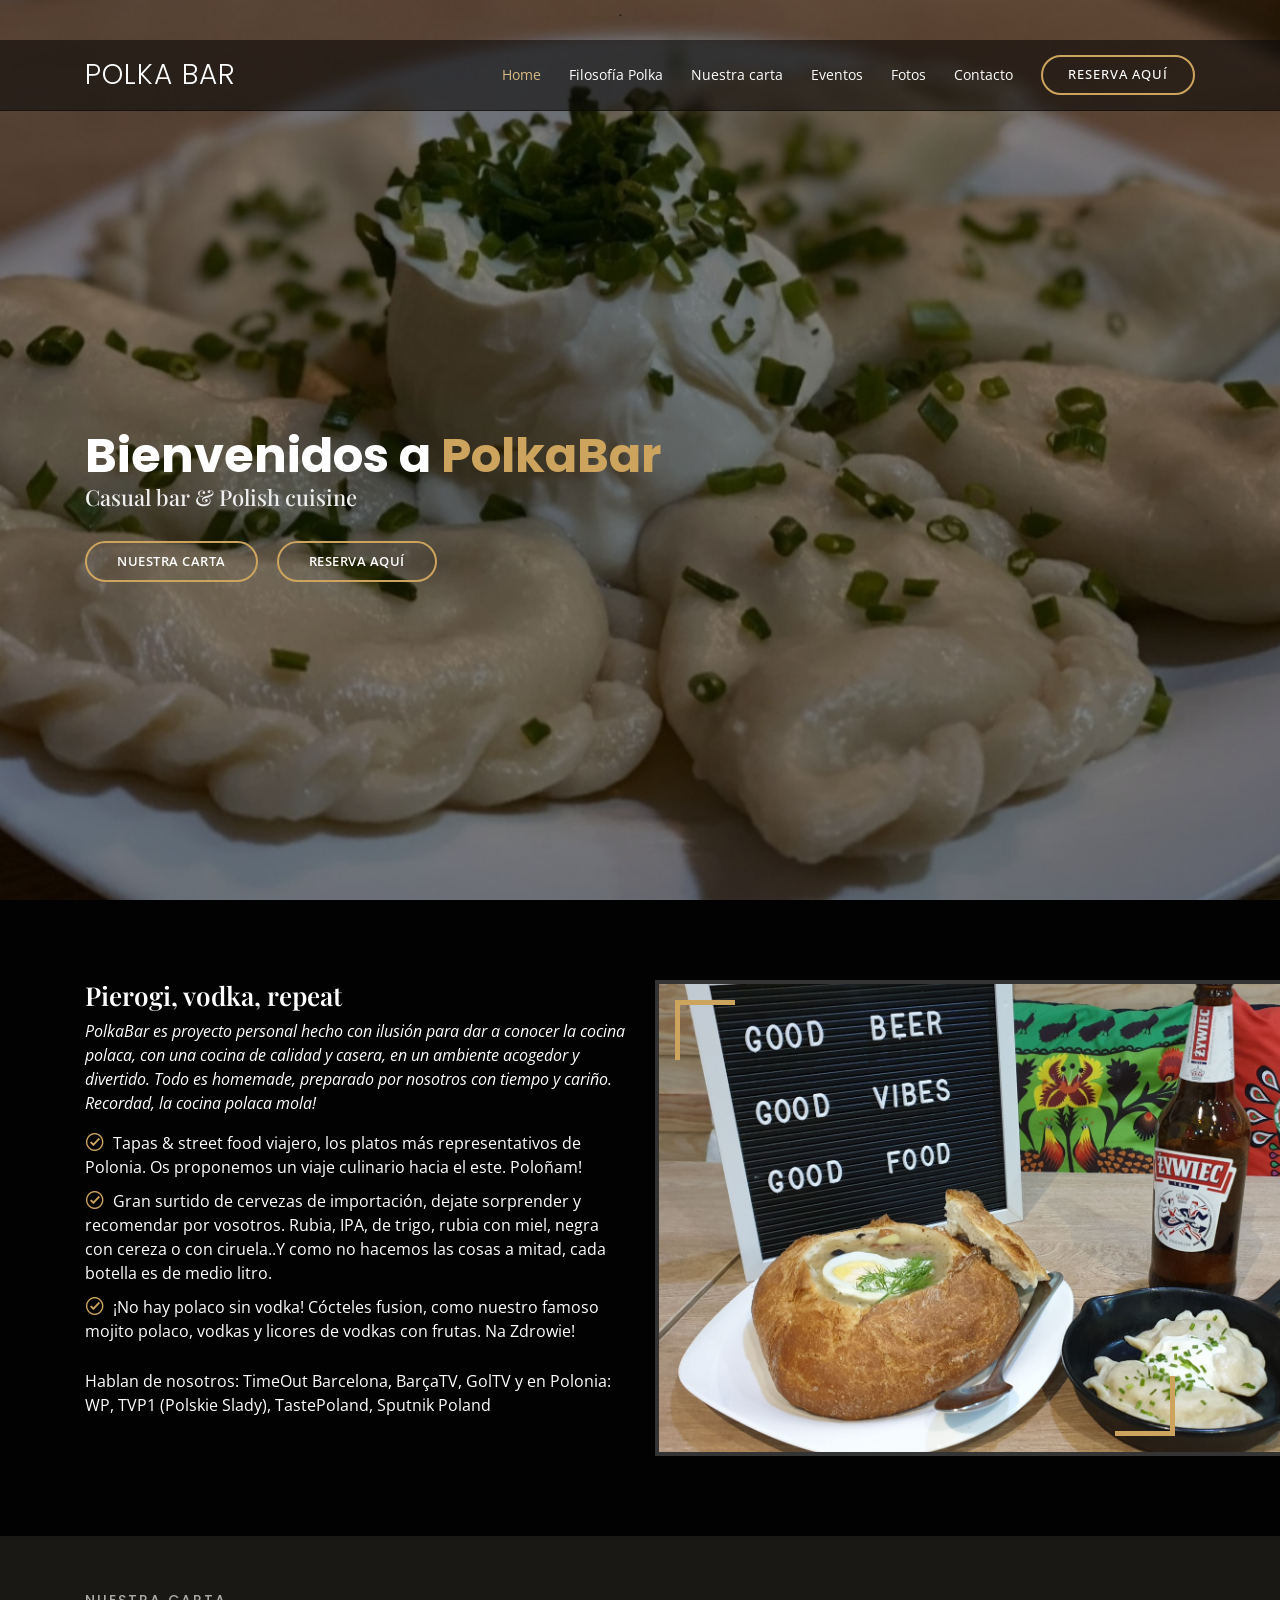
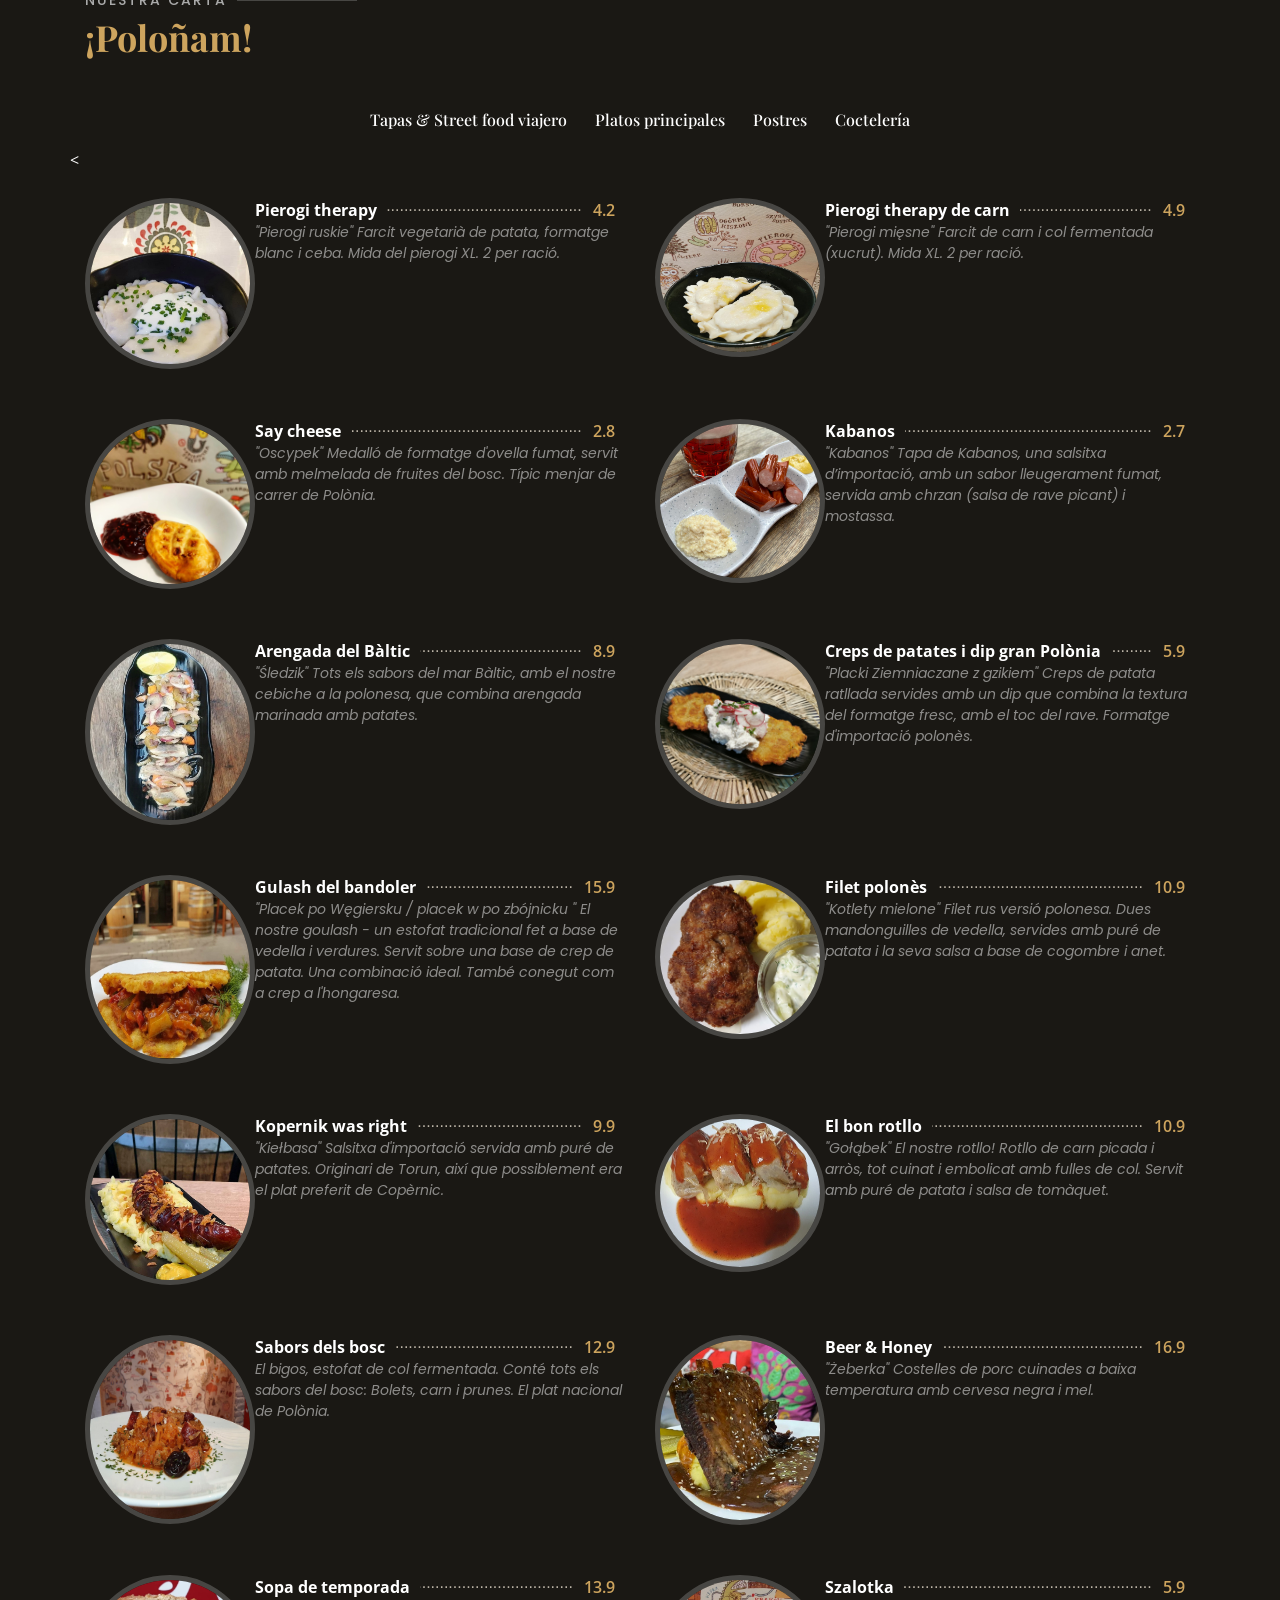
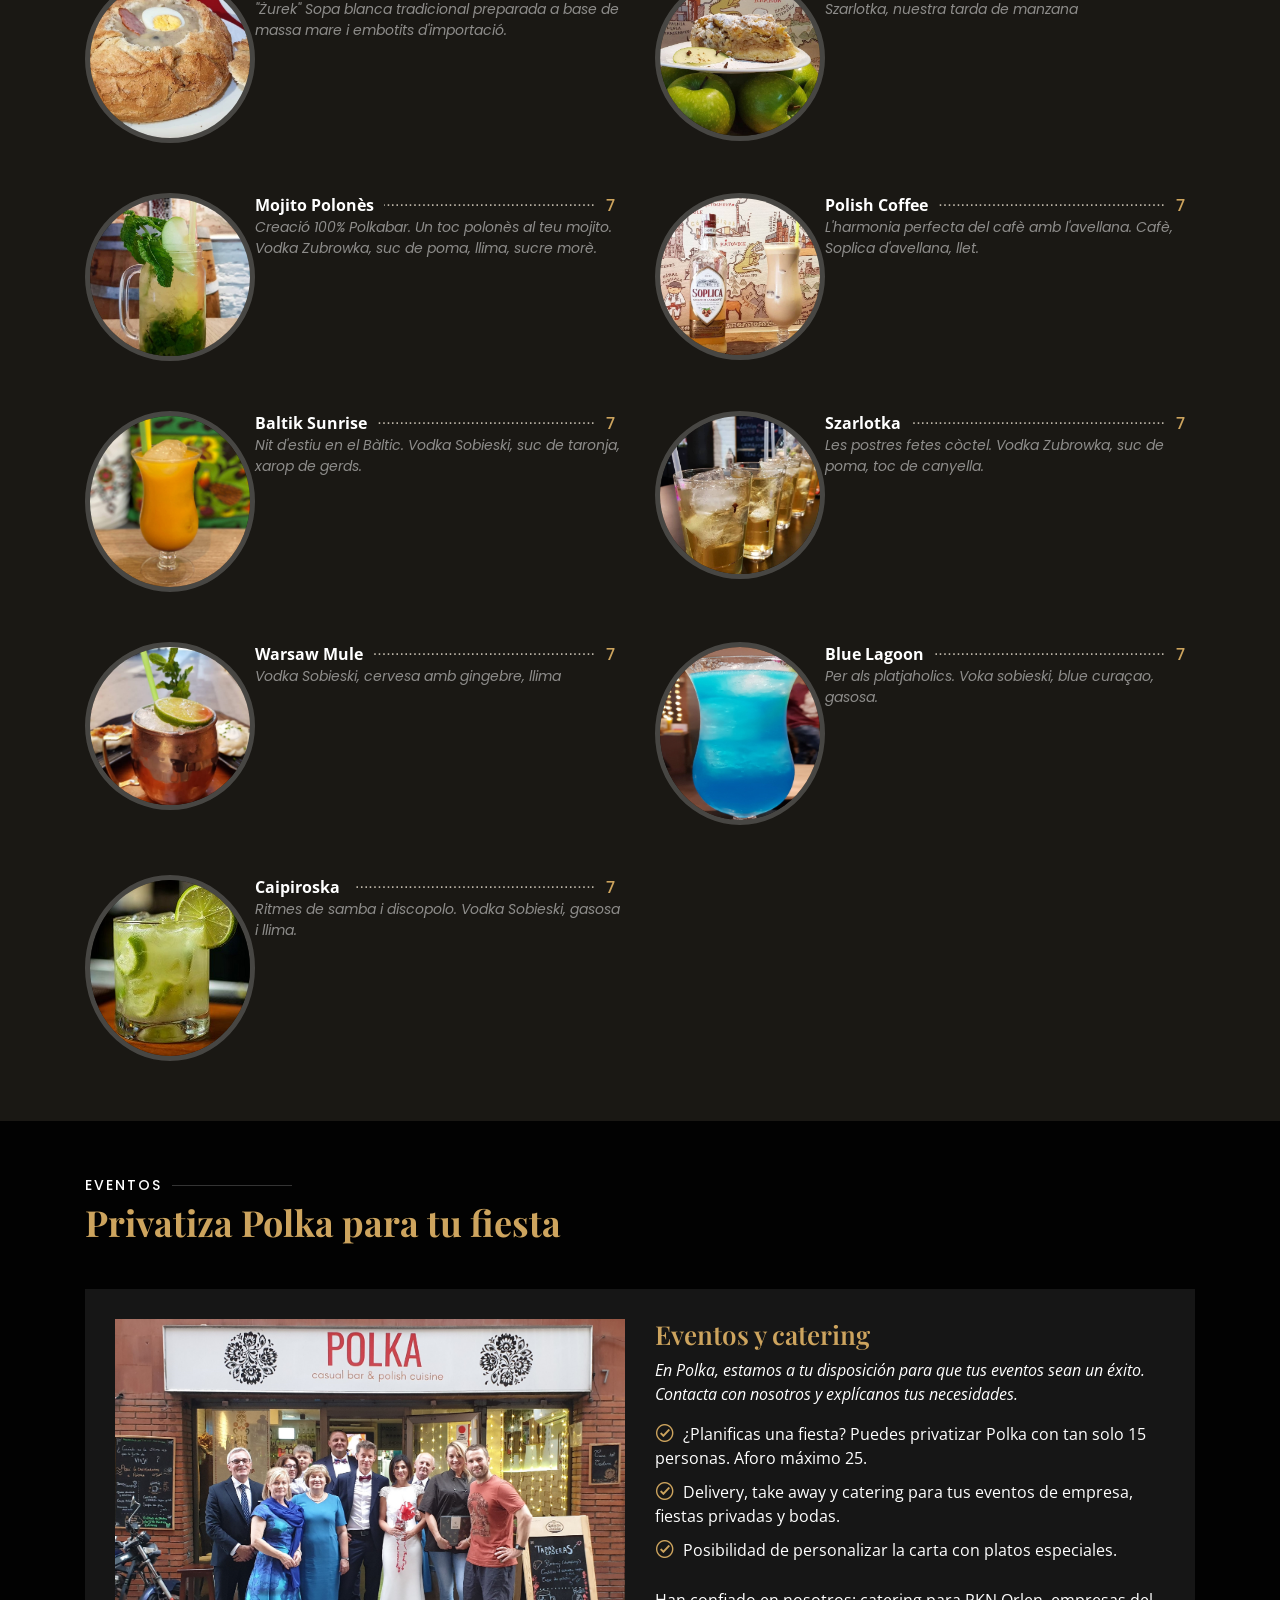
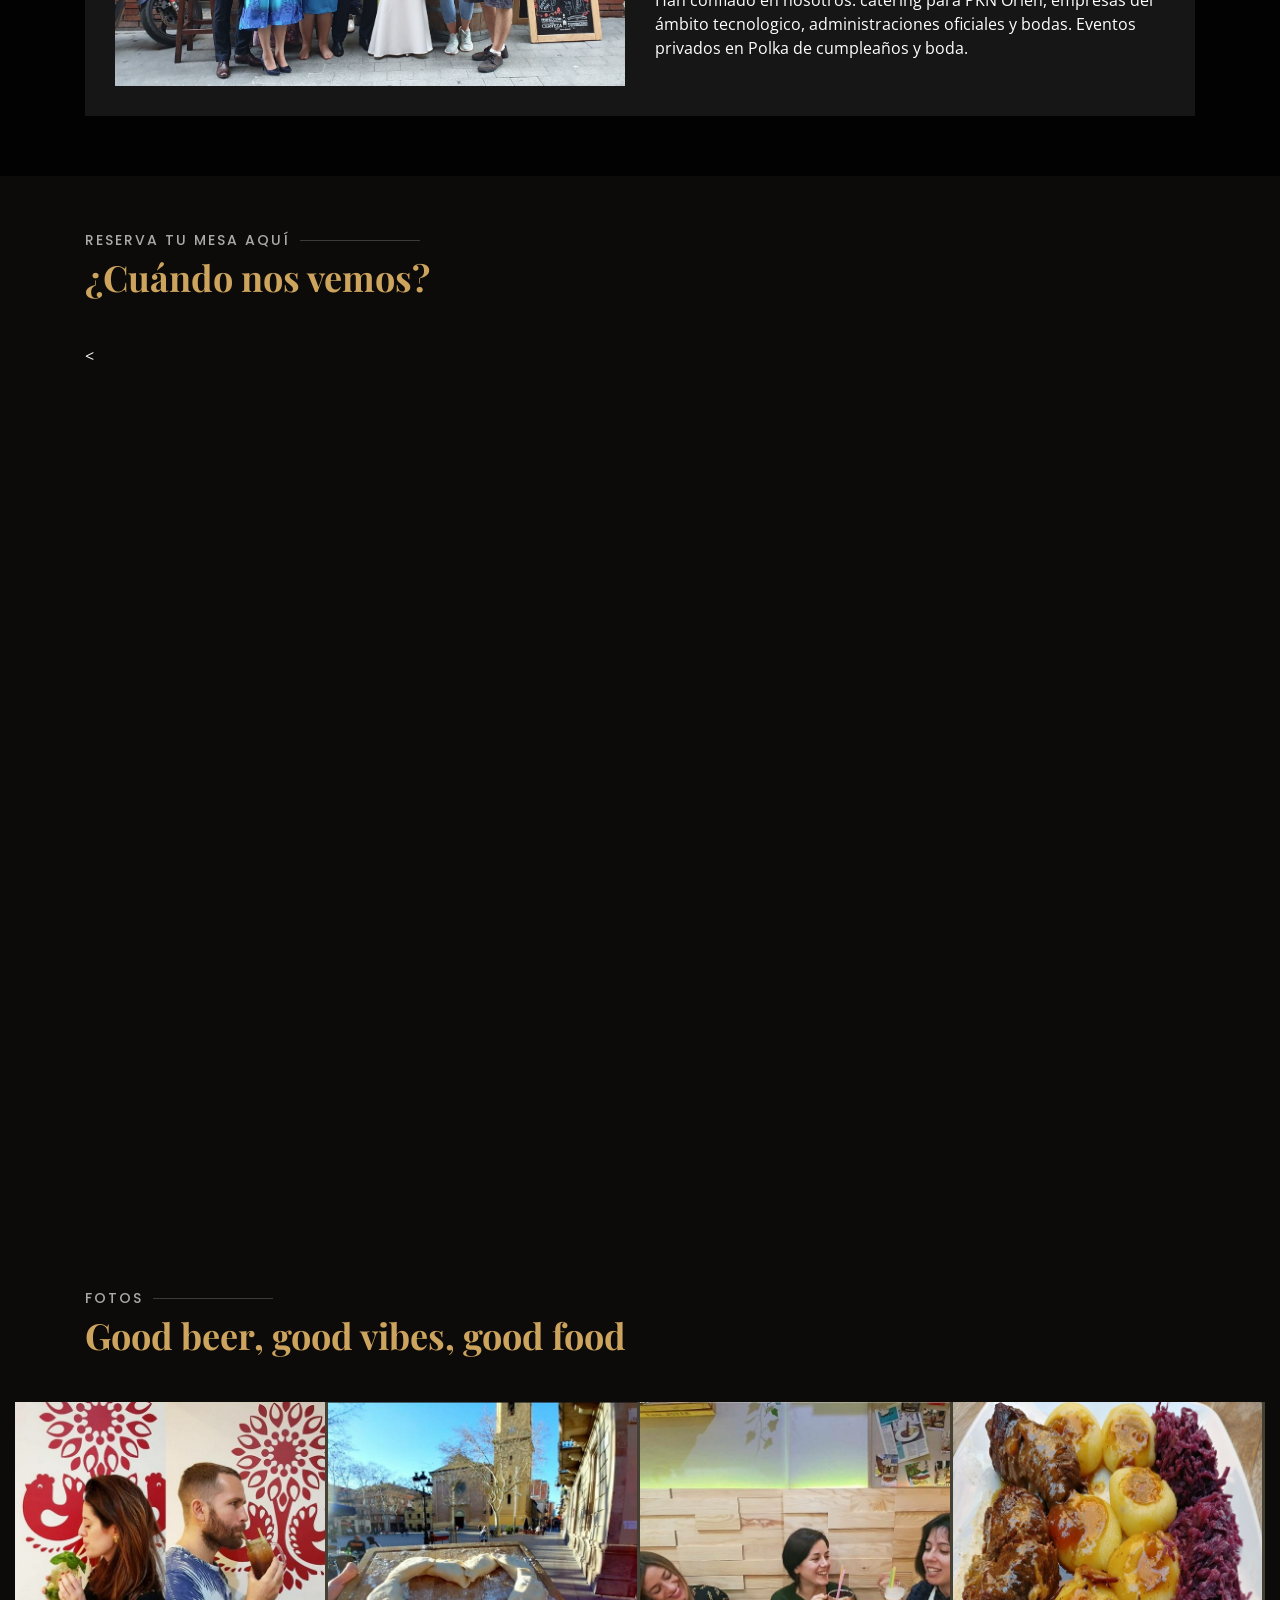
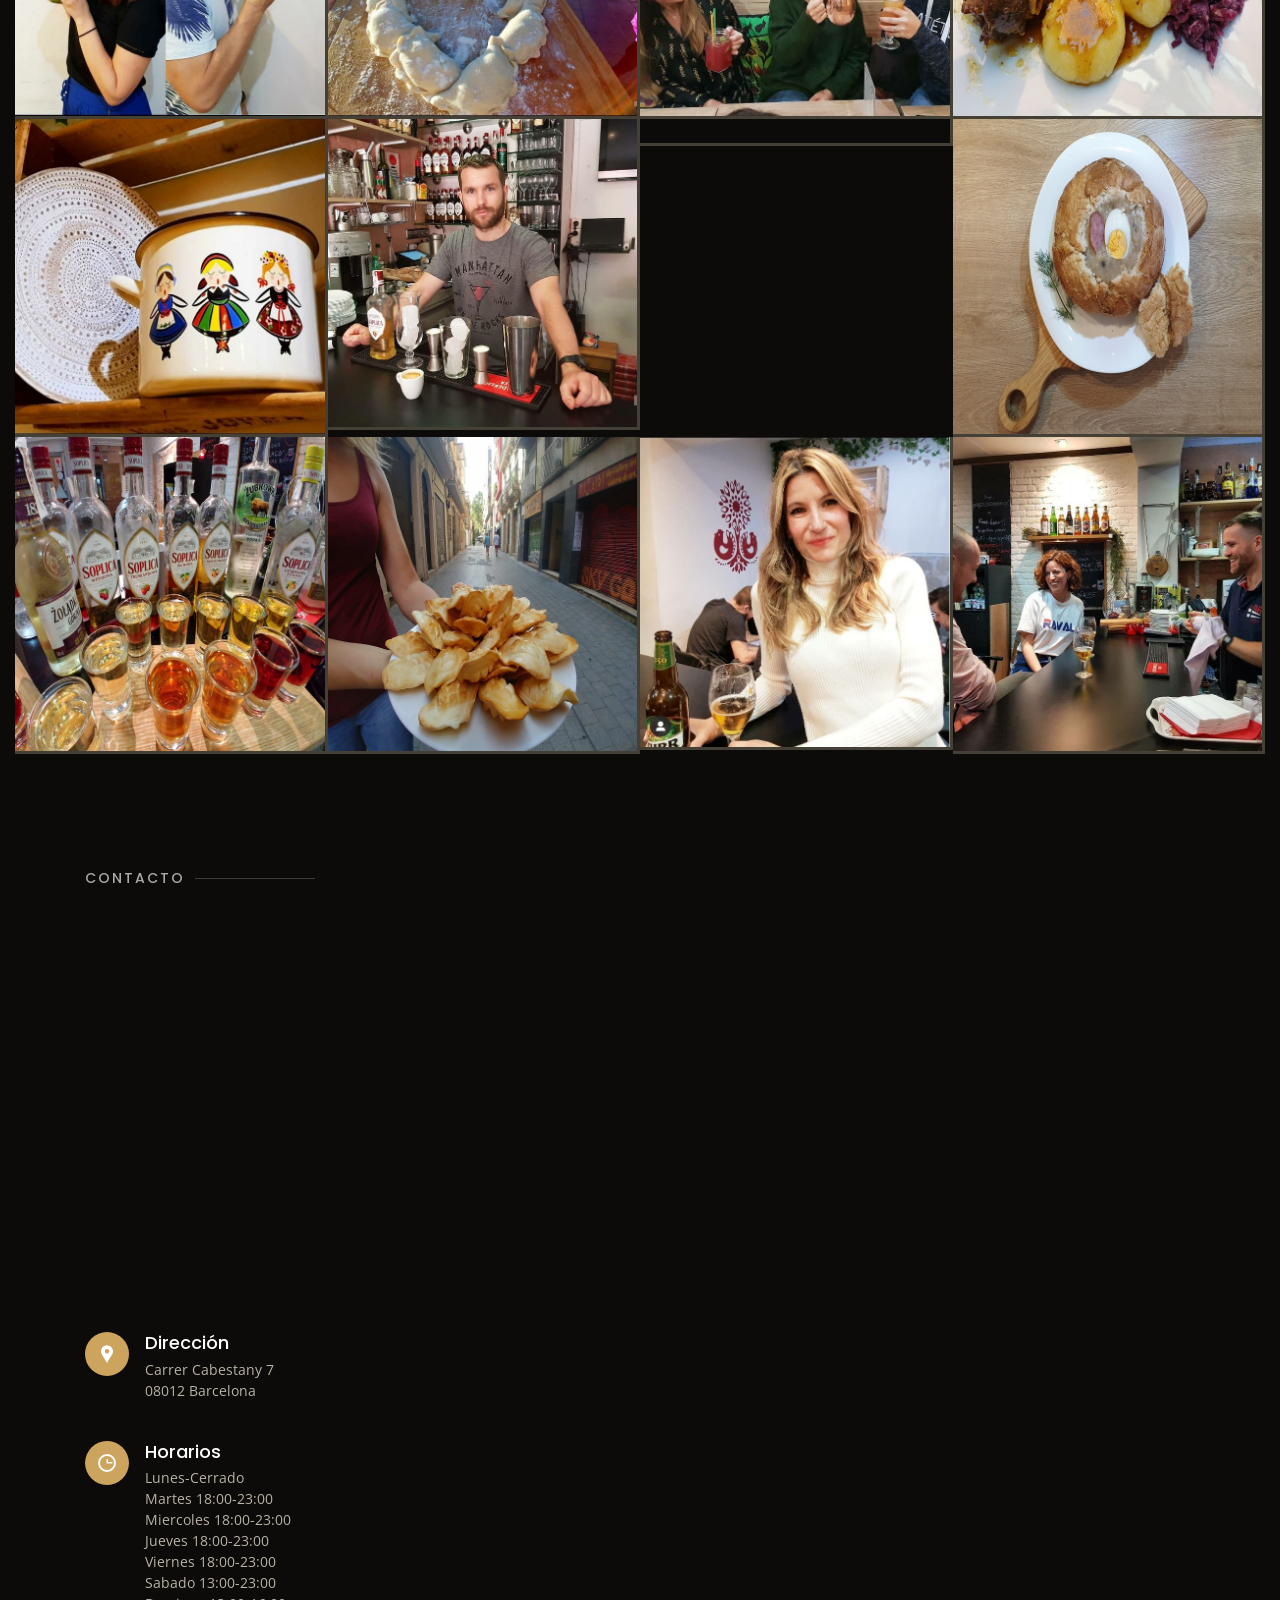
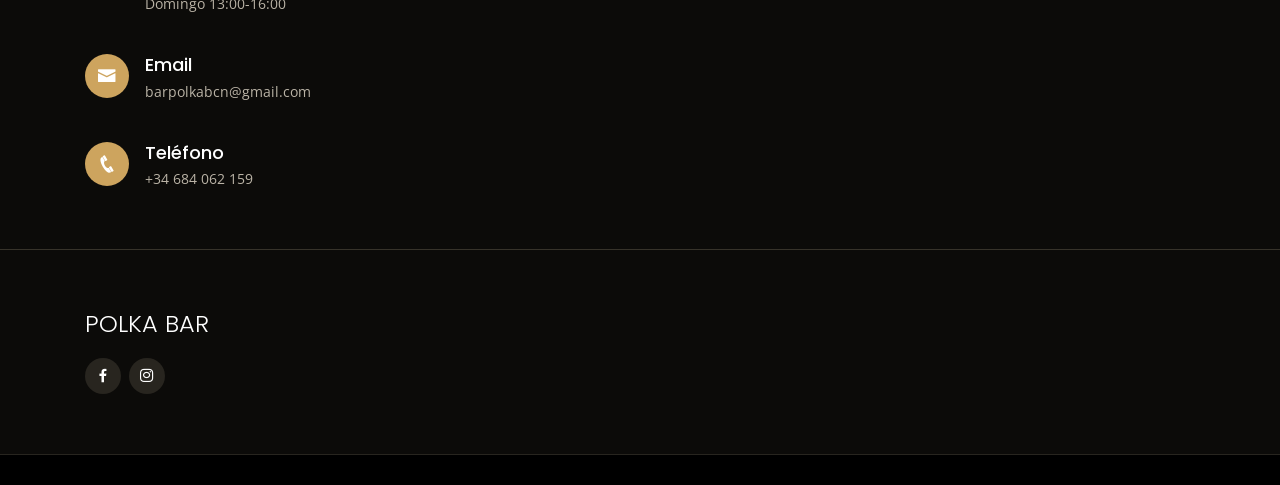
==== indexx.html @ 8cf29829 "Update and rename index.html to indexx.html" ====
<!DOCTYPE html>
<html lang="en">

<head>
  <meta charset="utf-8">
  <meta content="width=device-width, initial-scale=1.0" name="viewport">

  <title>Polka Bar </title>
  <meta content="" name="descriptison">
  <meta content="" name="keywords">

  <!-- Favicons -->
  <link href="assets/img/favicon.png" rel="icon">
  <link href="assets/img/apple-touch-icon.png" rel="apple-touch-icon">

  <!-- Google Fonts -->
  <link href="https://fonts.googleapis.com/css?family=Open+Sans:300,300i,400,400i,600,600i,700,700i|Playfair+Display:ital,wght@0,400;0,500;0,600;0,700;1,400;1,500;1,600;1,700|Poppins:300,300i,400,400i,500,500i,600,600i,700,700i" rel="stylesheet">

  <!-- Vendor CSS Files -->
  <link href="assets/vendor/bootstrap/css/bootstrap.min.css" rel="stylesheet">
  <link href="assets/vendor/icofont/icofont.min.css" rel="stylesheet">
  <link href="assets/vendor/boxicons/css/boxicons.min.css" rel="stylesheet">
  <link href="assets/vendor/animate.css/animate.min.css" rel="stylesheet">
  <link href="assets/vendor/owl.carousel/assets/owl.carousel.min.css" rel="stylesheet">
  <link href="assets/vendor/venobox/venobox.css" rel="stylesheet">
  <link href="assets/vendor/aos/aos.css" rel="stylesheet">

  <!-- Template Main CSS File -->
  <link href="assets/css/style.css" rel="stylesheet">

  <!-- =======================================================
  * Template Name: Restaurantly - v1.0.0
  * Template URL: https://bootstrapmade.com/restaurantly-restaurant-template/
  * Author: BootstrapMade.com
  * License: https://bootstrapmade.com/license/
  ======================================================== -->
</head>

<body>

  <!-- ======= Top Bar ======= -->
  <div id="topbar" class="d-flex align-items-center fixed-top">
    <div class="container d-flex">
      <div class="contact-info mr-auto">
       
      </div>
      
      </div>
    </div>
  </div>

  <!-- ======= Header ======= -->
  <header id="header" class="fixed-top">
    <div class="container d-flex align-items-center">

      <h1 class="logo mr-auto"><a href="index.html">Polka Bar</a></h1>
      <!-- Uncomment below if you prefer to use an image logo -->
      <!-- <a href="index.html" class="logo mr-auto"><img src="assets/img/logo.png" alt="" class="img-fluid"></a>-->

      <nav class="nav-menu d-none d-lg-block">
        <ul>
          <li class="active"><a href="index.html">Home</a></li>
          <li><a href="#about">Filosofía Polka</a></li>
          <li><a href="#menu">Nuestra carta</a></li>
         
          <li><a href="#events">Eventos</a></li>
          <li><a href="#gallery">Fotos</a></li>
          <li><a href="#contact">Contacto</a></li>
          <li class="book-a-table text-center"><a href="#book-a-table">Reserva aquí</a></li>
        </ul>
      </nav><!-- .nav-menu -->

    </div>
  </header><!-- End Header -->

  <!-- ======= Hero Section ======= -->
  <section id="hero" class="d-flex align-items-center">
    <div class="container position-relative text-center text-lg-left" data-aos="zoom-in" data-aos-delay="100">
      <div class="row">
        <div class="col-lg-8">
          <h1>Bienvenidos a <span>PolkaBar</span></h1>
          <h2>Casual bar & Polish cuisine</h2>

          <div class="btns">
            <a href="#menu" class="btn-menu animated fadeInUp scrollto">Nuestra carta</a>
            <a href="#book-a-table" class="btn-book animated fadeInUp scrollto">Reserva aquí</a>
          </div>
        </div>
        <div
        </div>

      </div>
    </div>
  </section><!-- End Hero -->

  <main id="main">

    <!-- ======= About Section ======= -->
    <section id="about" class="about">
      <div class="container" data-aos="fade-up">

        <div class="row">
          <div class="col-lg-6 order-1 order-lg-2" data-aos="zoom-in" data-aos-delay="100">
            <div class="about-img">
              <img src="assets/img/about.jpg" alt="">
            </div>
          </div>
          <div class="col-lg-6 pt-4 pt-lg-0 order-2 order-lg-1 content">
            <h3>Pierogi, vodka, repeat</h3>
            <p class="font-italic">
             PolkaBar es proyecto personal hecho con ilusión para dar a conocer la cocina polaca, con una cocina de calidad y casera, en un ambiente acogedor y divertido. Todo es homemade, preparado por nosotros con tiempo y cariño. Recordad, la cocina polaca mola!
            </p>
            <ul>
              <li><i class="icofont-check-circled"></i> Tapas & street food viajero, los platos más representativos de Polonia. Os proponemos un viaje culinario hacia el este. Poloñam! </li>
              <li><i class="icofont-check-circled"></i> Gran surtido de cervezas de importación, dejate sorprender y recomendar por vosotros. Rubia, IPA, de trigo, rubia con miel, negra con cereza o con ciruela..Y como no hacemos las cosas a mitad, cada botella es de medio litro. </li>
              <li><i class="icofont-check-circled"></i> ¡No hay polaco sin vodka! Cócteles fusion, como nuestro famoso mojito polaco, vodkas y licores de vodkas con frutas. Na Zdrowie!</li>
            </ul>
            <p>
             Hablan de nosotros: TimeOut Barcelona, BarçaTV, GolTV y en Polonia: WP, TVP1 (Polskie Slady), TastePoland, Sputnik Poland
            </p>
          </div>
        </div>

      </div>
    </section><!-- End About Section -->

    <!-- ======= Menu Section ======= -->
    <section id="menu" class="menu section-bg">
      <div class="container" data-aos="fade-up">

        <div class="section-title">
          <h2>Nuestra carta</h2>
          <p>¡Poloñam!</p>
        </div>

        <div class="row" data-aos="fade-up" data-aos-delay="100">
          <div class="col-lg-12 d-flex justify-content-center">
            <ul id="menu-flters">
              <li data-filter=".filter-starters">Tapas & Street food viajero </li>
              <li data-filter=".filter-salads">Platos principales</li>
              <li data-filter=".filter-postres">Postres</li>
			  <li data-filter=".filter-chupitos">Coctelería</li>
            </ul>
          </div>
        </div>

        <div class="row menu-container" data-aos="fade-up" data-aos-delay="200">

          <div class="col-lg-6 menu-item filter-starters">
            <img src="assets/img/menu/pierogi.jpg" class="menu-img" alt="">
            <div class="menu-content">
              <a href="#">Pierogi therapy</a><span>4.2</span>
            </div>
            <div class="menu-ingredients">
              "Pierogi ruskie" Farcit vegetarià de patata, formatge blanc i ceba. Mida del pierogi XL. 2 per ració.
            </div>
          </div>
        <div class="col-lg-6 menu-item filter-starters">
            <img src="assets/img/menu/miesne.jpg" class="menu-img" alt="">
            <div class="menu-content">
			<a href="#">Pierogi therapy de carn</a><span>4.9</span>
            </div>
            <div class="menu-ingredients">
              "Pierogi mięsne" Farcit de carn i col fermentada (xucrut). Mida XL. 2 per ració.
            </div>
          </div>
        
          <div class="col-lg-6 menu-item filter-starters">
            <img src="assets/img/menu/oscypek.jpg" class="menu-img" alt="">
            <div class="menu-content">
              <a href="#">Say cheese</a><span>2.8</span>
            </div>
            <div class="menu-ingredients">
              "Oscypek" Medalló de formatge d'ovella fumat, servit amb melmelada de fruites del bosc. Típic menjar de carrer de Polònia.
            </div>
          </div>
		   <div class="col-lg-6 menu-item filter-starters">
            <img src="assets/img/menu/kabanos1.jpg" class="menu-img" alt="">
            <div class="menu-content">
              <a href="#">Kabanos</a><span>2.7</span>
            </div>
            <div class="menu-ingredients">
              "Kabanos" Tapa de Kabanos, una salsitxa d’importació, amb un sabor lleugerament fumat, servida amb chrzan (salsa de rave picant) i mostassa.
            </div>
          </div>
		  
          <div class="col-lg-6 menu-item filter-starters">
            <img src="assets/img/menu/arenque.jpg" class="menu-img" alt="">
            <div class="menu-content">
              <a href="#">Arengada del Bàltic</a><span>8.9</span>
            </div>
            <div class="menu-ingredients">
              "Śledzik" Tots els sabors del mar Bàltic, amb el nostre cebiche a la polonesa, que combina arengada marinada amb patates.
            </div>
          </div>

          

          <div class="col-lg-6 menu-item filter-starters">
            <img src="assets/img/menu/placki.jpg" class="menu-img" alt="">
            <div class="menu-content">
              <a href="#">Creps de patates i dip gran Polònia</a><span>5.9</span>
            </div>
            <div class="menu-ingredients">
              "Placki Ziemniaczane z gzikiem" Creps de patata ratllada servides amb un dip que combina la textura del formatge fresc, amb el toc del rave. Formatge d'importació polonès.
            </div>
			
          </div>
<div class=
            
			
          </div>
          

          
          
		  
		  
		
          <div class="col-lg-6 menu-item filter-salads">
            <img src="assets/img/menu/placek.jpg" class="menu-img" alt="">
            <div class="menu-content">
              <a href="#">Gulash del bandoler</a><span>15.9</span>
            </div>
            <div class="menu-ingredients">
              "Placek po Węgiersku / placek w po zbójnicku " El nostre goulash - un estofat tradicional fet a base de vedella i verdures. Servit sobre una base de crep de patata. Una combinació ideal. També conegut com a crep a l'hongaresa.
            </div>
          </div>

          <div class="col-lg-6 menu-item filter-salads">
            <img src="assets/img/menu/mielony.jpg" class="menu-img" alt="">
            <div class="menu-content">
              <a href="#">Filet polonès</a><span>10.9</span>
            </div>
            <div class="menu-ingredients">
              "Kotlety mielone" Filet rus versió polonesa. Dues mandonguilles de vedella, servides amb puré de patata i la seva salsa a base de cogombre i anet.
            </div>
          </div>
		 
          <div class="col-lg-6 menu-item filter-salads">
            <img src="assets/img/menu/salchicha.jpg" class="menu-img" alt="">
            <div class="menu-content">
              <a href="#">Kopernik was right</a><span>9.9</span>
            </div>
            <div class="menu-ingredients">
              "Kiełbasa" Salsitxa d'importació servida amb puré de patates. Originari de Torun, així que possiblement era el plat preferit de Copèrnic. 
            </div>
          </div>
		  
          </div>
          
          <div class="col-lg-6 menu-item filter-salads">
            <img src="assets/img/menu/golabek.jpg" class="menu-img" alt="">
            <div class="menu-content">
              <a href="#">El bon rotllo</a><span>10.9</span>
            </div>
            <div class="menu-ingredients">
              "Gołąbek" El nostre rotllo! Rotllo de carn picada i arròs, tot cuinat i embolicat amb fulles de col. Servit amb puré de patata i salsa de tomàquet.
            </div>
          </div>

          <div class="col-lg-6 menu-item filter-salads">
            <img src="assets/img/menu/bigos.jpg" class="menu-img" alt="">
            <div class="menu-content">
              <a href="#">Sabors dels bosc</a><span>12.9</span>
            </div>
            <div class="menu-ingredients">
              El bigos, estofat de col fermentada. Conté tots els sabors del bosc: Bolets, carn i prunes. El plat nacional de Polònia.
            </div>
          </div>
		  <div class="col-lg-6 menu-item filter-salads">
            <img src="assets/img/menu/Beer & Honey Zeberka.jpg" class="menu-img" alt="">
            <div class="menu-content">
              <a href="#">Beer & Honey</a><span>16.9</span>
            </div>
            <div class="menu-ingredients">
              "Żeberka" Costelles de porc cuinades a baixa temperatura amb cervesa negra i mel.
            </div>
          </div>
		 <div class="col-lg-6 menu-item filter-salads">
            <img src="assets/img/menu/zurek.jpg" class="menu-img" alt="">
            <div class="menu-content">
              <a href="#">Sopa de temporada </a><span>13.9</span>
            </div>
            <div class="menu-ingredients">
              "Żurek" Sopa blanca tradicional preparada a base de massa mare i embotits d'importació.
            </div>
          </div>
		  <div class="col-lg-6 menu-item filter-postres">
            <img src="assets/img/menu/szarlotka.jpg" class="menu-img" alt="">
            <div class="menu-content">
              <a href="#">Szalotka</a><span>5.9</span>
            </div>
            <div class="menu-ingredients">
              Szarlotka, nuestra tarda de manzana 
            </div>
          </div>
		  
		  <
		  
		  		  
		  <div class="col-lg-6 menu-item filter-chupitos">
            <img src="assets/img/menu/mojito.jpg" class="menu-img" alt="">
            <div class="menu-content">
              <a href="#">Mojito Polonès</a><span>7</span>
            </div>
            <div class="menu-ingredients">
              Creació 100% Polkabar. Un toc polonès al teu mojito. Vodka Zubrowka, suc de poma, llima, sucre morè. 
            </div>
          </div>
		  
		  
		  <div class="col-lg-6 menu-item filter-chupitos">
            <img src="assets/img/menu/polishcafe.jpg" class="menu-img" alt="">
            <div class="menu-content">
              <a href="#">Polish Coffee</a><span>7</span>
            </div>
            <div class="menu-ingredients">
              L'harmonia perfecta del cafè amb l'avellana. Cafè, Soplica d'avellana, llet.
            </div>
          </div>
		  
		  
		  <div class="col-lg-6 menu-item filter-chupitos">
            <img src="assets/img/menu/sunrise.jpg" class="menu-img" alt="">
            <div class="menu-content">
              <a href="#">Baltik Sunrise</a><span>7</span>
            </div>
            <div class="menu-ingredients">
              Nit d'estiu en el Bàltic. Vodka Sobieski, suc de taronja, xarop de gerds.
            </div>
          </div>
		  
		  
		  <div class="col-lg-6 menu-item filter-chupitos">
            <img src="assets/img/menu/szdrink.jpg" class="menu-img" alt="">
            <div class="menu-content">
              <a href="#">Szarlotka</a><span>7</span>
            </div>
            <div class="menu-ingredients">
              Les postres fetes còctel. Vodka Zubrowka, suc de poma, toc de canyella.
            </div>
          </div>
		  
		  
		  <div class="col-lg-6 menu-item filter-chupitos">
            <img src="assets/img/menu/warsaw mule.jpg" class="menu-img" alt="">
            <div class="menu-content">
              <a href="#">Warsaw Mule</a><span>7</span>
            </div>
            <div class="menu-ingredients">
              Vodka Sobieski, cervesa amb gingebre, llima
            </div>
          </div>
		  
		  <div class="col-lg-6 menu-item filter-chupitos">
            <img src="assets/img/menu/lagon.jpg" class="menu-img" alt="">
            <div class="menu-content">
              <a href="#">Blue Lagoon</a><span>7</span>
            </div>
            <div class="menu-ingredients">
              Per als platjaholics. Voka sobieski, blue curaçao, gasosa.
            </div>
          </div>
		  
		  <div class="col-lg-6 menu-item filter-chupitos">
            <img src="assets/img/menu/caipi.jpg" class="menu-img" alt="">
            <div class="menu-content">
              <a href="#">Caipiroska </a><span>7</span>
            </div>
            <div class="menu-ingredients">
              Ritmes de samba i discopolo. Vodka Sobieski, gasosa i llima.
            </div>
          </div>

        </div>

      </div>
    </section><!-- End Menu Section -->

    

    <!-- ======= Events Section ======= -->
    <section id="events" class="events">
      <div class="container" data-aos="fade-up">

        <div class="section-title">
          <h2>Eventos</h2>
          <p> Privatiza Polka para tu fiesta</p>
        </div>

        <div class="owl-carousel events-carousel" data-aos="fade-up" data-aos-delay="100">

          <div class="row event-item">
            <div class="col-lg-6">
              <img src="assets/img/boda.jpg" class="img-fluid" alt="">
            </div>
            <div class="col-lg-6 pt-4 pt-lg-0 content">
              <h3>Eventos y catering</h3>
              
              <p class="font-italic">
                En Polka, estamos a tu disposición para que tus eventos sean un éxito. Contacta con nosotros y explícanos tus necesidades.
              </p>
              <ul>
                <li><i class="icofont-check-circled"></i> ¿Planificas una fiesta? Puedes privatizar Polka con tan solo 15 personas. Aforo máximo 25.</li>
                <li><i class="icofont-check-circled"></i> Delivery, take away y catering para tus eventos de empresa, fiestas privadas y bodas.  </li>
                <li><i class="icofont-check-circled"></i> Posibilidad de personalizar la carta con platos especiales.</li>
              </ul>
              <p>
                Han confiado en nosotros: catering para PKN Orlen, empresas del ámbito tecnologico, administraciones oficiales y bodas. Eventos privados en Polka de cumpleaños y boda.
              </p>
            </div>
          </div>

          

        </div>

      </div>
    </section><!-- End Events Section -->

    <!-- ======= Book A Table Section ======= -->
    <section id="book-a-table" class="book-a-table">
      <div class="container" data-aos="fade-up">

        <div class="section-title">
          <h2>Reserva tu mesa aquí</h2>
          <p>¿Cuándo nos vemos?</p>
        </div>

       <<div align="center"><iframe src="https://module.lafourchette.com/es_ES/module/374665-a47ee" style="width: 100%; min-height:800px; border:none; scrolling:yes;"></iframe></div>
    </section><!-- End Book A Table Section -->

    

    <!-- ======= Gallery Section ======= -->
    <section id="gallery" class="gallery">

      <div class="container" data-aos="fade-up">
        <div class="section-title">
          <h2>Fotos</h2>
          <p>Good beer, good vibes, good food</p>
        </div>
      </div>

      <div class="container-fluid" data-aos="fade-up" data-aos-delay="100">

        <div class="row no-gutters">

          <div class="col-lg-3 col-md-4">
            <div class="gallery-item">
              <a href="assets/img/gallery/laeti.jpg" class="venobox" data-gall="gallery-item">
                <img src="assets/img/gallery/laeti.jpg" alt="" class="img-fluid">
              </a>
            </div>
          </div>

          <div class="col-lg-3 col-md-4">
            <div class="gallery-item">
              <a href="assets/img/gallery/serce.jpg" class="venobox" data-gall="gallery-item">
                <img src="assets/img/gallery/serce.jpg" alt="" class="img-fluid">
              </a>
            </div>
          </div>

          <div class="col-lg-3 col-md-4">
            <div class="gallery-item">
              <a href="assets/img/gallery/girls.jpg" class="venobox" data-gall="gallery-item">
                <img src="assets/img/gallery/girls.jpg" alt="" class="img-fluid">
              </a>
            </div>
          </div>

          <div class="col-lg-3 col-md-4">
            <div class="gallery-item">
              <a href="assets/img/gallery/rolada.jpg" class="venobox" data-gall="gallery-item">
                <img src="assets/img/gallery/rolada.jpg" alt="" class="img-fluid">
              </a>
            </div>
          </div>

          <div class="col-lg-3 col-md-4">
            <div class="gallery-item">
              <a href="assets/img/gallery/garnek.jpg" class="venobox" data-gall="gallery-item">
                <img src="assets/img/gallery/garnek.jpg" alt="" class="img-fluid">
              </a>
            </div>
          </div>

          <div class="col-lg-3 col-md-4">
            <div class="gallery-item">
              <a href="assets/img/gallery/kamil.jpg" class="venobox" data-gall="gallery-item">
                <img src="assets/img/gallery/kamil.jpg" alt="" class="img-fluid">
              </a>
            </div>
          </div>
 <div class="col-lg-3 col-md-4">
            <div class="gallery-item">
              <a href="assets/img/gallery/aa.jpg" class="venobox" data-gall="gallery-item">
                <img src="assets/img/gallery/aa.jpg" alt="" class="img-fluid">
              </a>
            </div>
          </div>
         

          <div class="col-lg-3 col-md-4">
            <div class="gallery-item">
              <a href="assets/img/gallery/zurek.jpg" class="venobox" data-gall="gallery-item">
                <img src="assets/img/gallery/zurek.jpg" alt="" class="img-fluid">
              </a>
            </div>
          </div>
		  <div class="col-lg-3 col-md-4">
            <div class="gallery-item">
              <a href="assets/img/gallery/vodka.jpg" class="venobox" data-gall="gallery-item">
                <img src="assets/img/gallery/vodka.jpg" alt="" class="img-fluid">
              </a>
            </div>
          </div>
		  <div class="col-lg-3 col-md-4">
            <div class="gallery-item">
              <a href="assets/img/gallery/oscypki.jpg" class="venobox" data-gall="gallery-item">
                <img src="assets/img/gallery/oscypki.jpg" alt="" class="img-fluid">
              </a>
            </div>
          </div>
		  <div class="col-lg-3 col-md-4">
            <div class="gallery-item">
              <a href="assets/img/gallery/aneta.jpg" class="venobox" data-gall="gallery-item">
                <img src="assets/img/gallery/aneta.jpg" alt="" class="img-fluid">
              </a>
            </div>
          </div>
<div class="col-lg-3 col-md-4">
            <div class="gallery-item">
              <a href="assets/img/gallery/filip.jpg" class="venobox" data-gall="gallery-item">
                <img src="assets/img/gallery/filip.jpg" alt="" class="img-fluid">
              </a>
            </div>
          </div>
        </div>

      </div>
    </section><!-- End Gallery Section -->

 

    <!-- ======= Contact Section ======= -->
    <section id="contact" class="contact">
      <div class="container" data-aos="fade-up">

        <div class="section-title">
          <h2>Contacto</h2>
          <p></p>
        </div>
      </div>

      <div data-aos="fade-up">
        
        <iframe style="border:0; width: 100%; height: 350px;"src="https://www.google.com/maps/embed?pb=!1m18!1m12!1m3!1d2993.4575871577445!2d2.1303494154257763!3d41.385867979264354!2m3!1f0!2f0!3f0!3m2!1i1024!2i768!4f13.1!3m3!1m2!1s0x12a498639cd1ae27%3A0xb3d8001c363efd8f!2sCarrer%20de%20Cabestany%2C%207%2C%2008014%20Barcelona!5e0!3m2!1spl!2ses!4v1592250438599!5m2!1spl!2ses" width="600" height="450" frameborder="0" style="border:0;" allowfullscreen="" aria-hidden="false" tabindex="0"></iframe>
	  </div>

      <div class="container" data-aos="fade-up">

        <div class="row mt-5">

          <div class="col-lg-4">
            <div class="info">
              <div class="address">
                <i class="icofont-google-map"></i>
                <h4>Dirección</h4>
                <p>Carrer Cabestany 7<br>
				08012 Barcelona
				</p>
              </div>

              <div class="open-hours">
                <i class="icofont-clock-time icofont-rotate-90"></i>
                <h4>Horarios</h4>
                <p>
				  Lunes-Cerrado<br>
                  Martes 18:00-23:00<br>
				  Miercoles 18:00-23:00<br>
                  Jueves 18:00-23:00<br>
				  Viernes 18:00-23:00<br>
				  Sabado 13:00-23:00<br>
				  Domingo 13:00-16:00<br>
				  
                </p>
              </div>

              <div class="email">
                <i class="icofont-envelope"></i>
                <h4>Email</h4>
                <p>barpolkabcn@gmail.com</p>
              </div>

              <div class="phone">
                <i class="icofont-phone"></i>
                <h4>Teléfono</h4>
                <p>+34 684 062 159</p>
              </div>

            </div>

          </div>

          <div class="col-lg-8 mt-5 mt-lg-0">


          </div>

        </div>

      </div>
    </section><!-- End Contact Section -->

  </main><!-- End #main -->

  <!-- ======= Footer ======= -->
  <footer id="footer">
    <div class="footer-top">
      <div class="container">
        <div class="row">

          <div class="col-lg-3 col-md-6">
            <div class="footer-info">
              <h3> Polka Bar</h3>
              
              <div class="social-links mt-3">
                
                <a href="https://www.facebook.com/polkabarcelona/" class="facebook"><i class="bx bxl-facebook"></i></a>
                <a href="https://www.instagram.com/polkABARBCN/" class="instagram"><i class="bx bxl-instagram"></i></a>
                
               
              </div>
            </div>
          </div>

          

          

        </div>
      </div>
    </div>

    
    </div>
  </footer><!-- End Footer -->

  <div id="preloader"></div>
  <a href="#" class="back-to-top"><i class="bx bx-up-arrow-alt"></i></a>

  <!-- Vendor JS Files -->
  <script src="assets/vendor/jquery/jquery.min.js"></script>
  <script src="assets/vendor/bootstrap/js/bootstrap.bundle.min.js"></script>
  <script src="assets/vendor/jquery.easing/jquery.easing.min.js"></script>
  <script src="assets/vendor/php-email-form/validate.js"></script>
  <script src="assets/vendor/owl.carousel/owl.carousel.min.js"></script>
  <script src="assets/vendor/isotope-layout/isotope.pkgd.min.js"></script>
  <script src="assets/vendor/venobox/venobox.min.js"></script>
  <script src="assets/vendor/aos/aos.js"></script>

  <!-- Template Main JS File -->
  <script src="assets/js/main.js"></script>

</body>

</html>
---- assets/css/style.css ----
/**
* Template Name: Restaurantly - v1.0.0
* Template URL: https://bootstrapmade.com/restaurantly-restaurant-template/
* Author: BootstrapMade.com
* License: https://bootstrapmade.com/license/
*/

/*--------------------------------------------------------------
# General
--------------------------------------------------------------*/
body {
  font-family: "Open Sans", sans-serif;
  background: #0c0b09;
  color: #fff;
}

a {
  color: #cda45e;
}

a:hover {
  color: #d9ba85;
  text-decoration: none;
}

h1, h2, h3, h4, h5, h6 {
  font-family: "Playfair Display", serif;
}

/*--------------------------------------------------------------
# Preloader
--------------------------------------------------------------*/
#preloader {
  position: fixed;
  top: 0;
  left: 0;
  right: 0;
  bottom: 0;
  z-index: 9999;
  overflow: hidden;
  background: #1a1814;
}

#preloader:before {
  content: "";
  position: fixed;
  top: calc(50% - 30px);
  left: calc(50% - 30px);
  border: 6px solid #1a1814;
  border-top-color: #cda45e;
  border-bottom-color: #cda45e;
  border-radius: 50%;
  width: 60px;
  height: 60px;
  -webkit-animation: animate-preloader 1s linear infinite;
  animation: animate-preloader 1s linear infinite;
}

@-webkit-keyframes animate-preloader {
  0% {
    transform: rotate(0deg);
  }
  100% {
    transform: rotate(360deg);
  }
}

@keyframes animate-preloader {
  0% {
    transform: rotate(0deg);
  }
  100% {
    transform: rotate(360deg);
  }
}

/*--------------------------------------------------------------
# Back to top button
--------------------------------------------------------------*/
.back-to-top {
  position: fixed;
  display: none;
  right: 15px;
  bottom: 15px;
  z-index: 995;
}

.back-to-top i {
  display: flex;
  align-items: center;
  justify-content: center;
  font-size: 24px;
  width: 44px;
  height: 44px;
  border-radius: 50px;
  color: #cda45e;
  transition: all 0.4s;
  border: 2px solid #cda45e;
}

.back-to-top i:hover {
  background: #cda45e;
  color: #1a1814;
}

/*--------------------------------------------------------------
# Disable aos animation delay on mobile devices
--------------------------------------------------------------*/
@media screen and (max-width: 768px) {
  [data-aos-delay] {
    transition-delay: 0 !important;
  }
}

/*--------------------------------------------------------------
# Top Bar
--------------------------------------------------------------*/
#topbar {
  height: 40px;
  font-size: 14px;
  transition: all 0.5s;
}

#topbar.topbar-scrolled {
  top: -40px;
}

#topbar .contact-info {
  color: white;
}

#topbar .contact-info i {
  color: #d9ba85;
  padding-right: 4px;
}

#topbar .contact-info i + i {
  margin-left: 15px;
}

#topbar .languages ul {
  display: flex;
  flex-wrap: wrap;
  list-style: none;
  padding: 0;
  margin: 0;
  color: #cda45e;
}

#topbar .languages ul a {
  color: white;
}

#topbar .languages ul li + li {
  padding-left: 10px;
}

#topbar .languages ul li + li::before {
  display: inline-block;
  padding-right: 10px;
  color: rgba(255, 255, 255, 0.5);
  content: "/";
}

/*--------------------------------------------------------------
# Header
--------------------------------------------------------------*/
#header {
  background: rgba(12, 11, 9, 0.6);
  border-bottom: 1px solid rgba(12, 11, 9, 0.6);
  transition: all 0.5s;
  z-index: 997;
  padding: 15px 0;
  top: 40px;
}

#header.header-scrolled {
  top: 0;
  background: rgba(0, 0, 0, 0.85);
  border-bottom: 1px solid #37332a;
}

#header .logo {
  font-size: 28px;
  margin: 0;
  padding: 0;
  line-height: 1;
  font-weight: 300;
  letter-spacing: 1px;
  text-transform: uppercase;
  font-family: "Poppins", sans-serif;
}

#header .logo a {
  color: #fff;
}

#header .logo img {
  max-height: 40px;
}

/*--------------------------------------------------------------
# Navigation Menu
--------------------------------------------------------------*/
/* Desktop Navigation */
.nav-menu ul {
  margin: 0;
  padding: 0;
  list-style: none;
}

.nav-menu > ul {
  display: flex;
  align-items: center;
}

.nav-menu > ul > li {
  position: relative;
  white-space: nowrap;
  padding-left: 28px;
}

.nav-menu a {
  display: block;
  position: relative;
  color: white;
  transition: 0.3s;
  font-size: 14px;
  font-family: "Open Sans", sans-serif;
}

.nav-menu a:hover, .nav-menu .active > a, .nav-menu li:hover > a {
  color: #d9ba85;
}

.nav-menu .book-a-table a {
  border: 2px solid #cda45e;
  color: #fff;
  border-radius: 50px;
  padding: 8px 25px;
  text-transform: uppercase;
  font-size: 13px;
  font-weight: 500;
  letter-spacing: 1px;
  transition: 0.3s;
}

.nav-menu .book-a-table a:hover {
  background: #cda45e;
  color: #fff;
}

.nav-menu .drop-down ul {
  display: block;
  position: absolute;
  left: 15px;
  top: calc(100% + 30px);
  z-index: 99;
  opacity: 0;
  visibility: hidden;
  padding: 10px 0;
  background: #fff;
  box-shadow: 0px 0px 30px rgba(127, 137, 161, 0.25);
  transition: 0.3s;
}

.nav-menu .drop-down:hover > ul {
  opacity: 1;
  top: 100%;
  visibility: visible;
}

.nav-menu .drop-down li {
  min-width: 180px;
  position: relative;
}

.nav-menu .drop-down ul a {
  padding: 10px 20px;
  font-size: 14px;
  font-weight: 500;
  text-transform: none;
  color: #1a1814;
}

.nav-menu .drop-down ul a:hover, .nav-menu .drop-down ul .active > a, .nav-menu .drop-down ul li:hover > a {
  color: #cda45e;
}

.nav-menu .drop-down > a:after {
  content: "\ea99";
  font-family: IcoFont;
  padding-left: 5px;
}

.nav-menu .drop-down .drop-down ul {
  top: 0;
  left: calc(100% - 30px);
}

.nav-menu .drop-down .drop-down:hover > ul {
  opacity: 1;
  top: 0;
  left: 100%;
}

.nav-menu .drop-down .drop-down > a {
  padding-right: 35px;
}

.nav-menu .drop-down .drop-down > a:after {
  content: "\eaa0";
  font-family: IcoFont;
  position: absolute;
  right: 15px;
}

@media (max-width: 1366px) {
  .nav-menu .drop-down .drop-down ul {
    left: -90%;
  }
  .nav-menu .drop-down .drop-down:hover > ul {
    left: -100%;
  }
  .nav-menu .drop-down .drop-down > a:after {
    content: "\ea9d";
  }
}

/* Mobile Navigation */
.mobile-nav-toggle {
  position: absolute;
  right: 15px;
  top: 15px;
  z-index: 9998;
  border: 0;
  background: none;
  font-size: 24px;
  transition: all 0.4s;
  outline: none !important;
  line-height: 1;
  cursor: pointer;
  text-align: right;
}

.mobile-nav-toggle i {
  color: #fff;
}

.mobile-nav {
  position: fixed;
  top: 15px;
  right: 15px;
  bottom: 15px;
  left: 15px;
  z-index: 9999;
  overflow-y: auto;
  background: #1a1814;
  border: 2px solid rgba(255, 255, 255, 0.1);
  transition: ease-in-out 0.2s;
  opacity: 0;
  visibility: hidden;
  border-radius: 10px;
  padding: 10px 0;
}

.mobile-nav * {
  margin: 0;
  padding: 0;
  list-style: none;
}

.mobile-nav .mobile-nav-close {
  margin: 0 15px 0 auto;
  display: block;
  border: 0;
  background: none;
  font-size: 24px;
  transition: all 0.4s;
  outline: none !important;
  line-height: 1;
  cursor: pointer;
  text-align: right;
  color: rgba(255, 255, 255, 0.5);
}

.mobile-nav .mobile-nav-close:hover {
  color: #fff;
}

.mobile-nav a {
  display: block;
  position: relative;
  color: #fff;
  padding: 10px 20px;
  font-weight: 500;
  outline: none;
  transition: 0.3s;
}

.mobile-nav a:hover, .mobile-nav .active > a, .mobile-nav li:hover > a {
  color: #cda45e;
  text-decoration: none;
}

.mobile-nav .drop-down > a:after {
  content: "\ea99";
  font-family: IcoFont;
  padding-left: 10px;
  position: absolute;
  right: 15px;
}

.mobile-nav .active.drop-down > a:after {
  content: "\eaa1";
}

.mobile-nav .book-a-table a {
  color: #fff;
  border: 2px solid #cda45e;
  border-radius: 50px;
  margin: 20px 0 0 0;
  padding: 10px 25px;
  text-transform: uppercase;
  font-size: 13px;
  font-weight: 500;
  letter-spacing: 1px;
  transition: 0.3s;
  display: inline-block;
}

.mobile-nav .book-a-table a:hover {
  background: #cda45e;
  color: #fff;
}

.mobile-nav .drop-down > a {
  padding-right: 35px;
}

.mobile-nav .drop-down ul {
  display: none;
  overflow: hidden;
}

.mobile-nav .drop-down li {
  padding-left: 20px;
}

.mobile-nav-overly {
  width: 100%;
  height: 100%;
  z-index: 9997;
  top: 0;
  left: 0;
  position: fixed;
  background: rgba(0, 0, 0, 0.6);
  overflow: hidden;
  display: none;
  transition: ease-in-out 0.2s;
}

.mobile-nav-active {
  overflow: hidden;
}

.mobile-nav-active .mobile-nav {
  opacity: 1;
  visibility: visible;
}

.mobile-nav-active .mobile-nav-toggle i {
  color: #fff;
}

/*--------------------------------------------------------------
# Hero Section
--------------------------------------------------------------*/
#hero {
  width: 100%;
  height: 100vh;
  background: url("../img/hero-bg.jpg") top center;
  background-size: cover;
  position: relative;
  padding: 0;
}

#hero:before {
  content: "";
  background: rgba(0, 0, 0, 0.5);
  position: absolute;
  bottom: 0;
  top: 0;
  left: 0;
  right: 0;
}

#hero .container {
  padding-top: 110px;
}

@media (max-width: 992px) {
  #hero .container {
    padding-top: 98px;
  }
}

#hero h1 {
  margin: 0;
  font-size: 48px;
  font-weight: 700;
  line-height: 56px;
  color: #fff;
  font-family: "Poppins", sans-serif;
}

#hero h1 span {
  color: #cda45e;
}

#hero h2 {
  color: #eee;
  margin-bottom: 10px 0 0 0;
  font-size: 22px;
}

#hero .btns {
  margin-top: 30px;
}

#hero .btn-menu, #hero .btn-book {
  font-weight: 600;
  font-size: 13px;
  letter-spacing: 0.5px;
  text-transform: uppercase;
  display: inline-block;
  padding: 12px 30px;
  border-radius: 50px;
  transition: 0.3s;
  line-height: 1;
  color: white;
  border: 2px solid #cda45e;
}

#hero .btn-menu:hover, #hero .btn-book:hover {
  background: #cda45e;
  color: #fff;
}

#hero .btn-book {
  margin-left: 15px;
}

#hero .play-btn {
  width: 94px;
  height: 94px;
  background: radial-gradient(#cda45e 50%, rgba(205, 164, 94, 0.4) 52%);
  border-radius: 50%;
  display: block;
  position: relative;
  overflow: hidden;
}

#hero .play-btn::after {
  content: '';
  position: absolute;
  left: 50%;
  top: 50%;
  transform: translateX(-40%) translateY(-50%);
  width: 0;
  height: 0;
  border-top: 10px solid transparent;
  border-bottom: 10px solid transparent;
  border-left: 15px solid #fff;
  z-index: 100;
  transition: all 400ms cubic-bezier(0.55, 0.055, 0.675, 0.19);
}

#hero .play-btn::before {
  content: '';
  position: absolute;
  width: 120px;
  height: 120px;
  -webkit-animation-delay: 0s;
  animation-delay: 0s;
  -webkit-animation: pulsate-btn 2s;
  animation: pulsate-btn 2s;
  -webkit-animation-direction: forwards;
  animation-direction: forwards;
  -webkit-animation-iteration-count: infinite;
  animation-iteration-count: infinite;
  -webkit-animation-timing-function: steps;
  animation-timing-function: steps;
  opacity: 1;
  border-radius: 50%;
  border: 5px solid rgba(205, 164, 94, 0.7);
  top: -15%;
  left: -15%;
  background: rgba(198, 16, 0, 0);
}

#hero .play-btn:hover::after {
  border-left: 15px solid #cda45e;
  transform: scale(20);
}

#hero .play-btn:hover::before {
  content: '';
  position: absolute;
  left: 50%;
  top: 50%;
  transform: translateX(-40%) translateY(-50%);
  width: 0;
  height: 0;
  border: none;
  border-top: 10px solid transparent;
  border-bottom: 10px solid transparent;
  border-left: 15px solid #fff;
  z-index: 200;
  -webkit-animation: none;
  animation: none;
  border-radius: 0;
}

@media (min-width: 1024px) {
  #hero {
    background-attachment: fixed;
  }
}

@media (max-width: 992px) {
  #hero .play-btn {
    margin-top: 30px;
  }
}

@media (max-height: 500px) {
  #hero {
    height: auto;
  }
  #hero .container {
    padding-top: 130px;
    padding-bottom: 60px;
  }
}

@media (max-width: 768px) {
  #hero h1 {
    font-size: 28px;
    line-height: 36px;
  }
  #hero h2 {
    font-size: 18px;
    line-height: 24px;
  }
}

@-webkit-keyframes pulsate-btn {
  0% {
    transform: scale(0.6, 0.6);
    opacity: 1;
  }
  100% {
    transform: scale(1, 1);
    opacity: 0;
  }
}

@keyframes pulsate-btn {
  0% {
    transform: scale(0.6, 0.6);
    opacity: 1;
  }
  100% {
    transform: scale(1, 1);
    opacity: 0;
  }
}

/*--------------------------------------------------------------
# Sections General
--------------------------------------------------------------*/
section {
  padding: 60px 0;
  overflow: hidden;
}

.section-bg {
  background-color: #1a1814;
}

.section-title {
  padding-bottom: 40px;
}

.section-title h2 {
  font-size: 14px;
  font-weight: 500;
  padding: 0;
  line-height: 1px;
  margin: 0 0 5px 0;
  letter-spacing: 2px;
  text-transform: uppercase;
  color: #aaaaaa;
  font-family: "Poppins", sans-serif;
}

.section-title h2::after {
  content: "";
  width: 120px;
  height: 1px;
  display: inline-block;
  background: rgba(255, 255, 255, 0.2);
  margin: 4px 10px;
}

.section-title p {
  margin: 0;
  margin: 0;
  font-size: 36px;
  font-weight: 700;
  font-family: "Playfair Display", serif;
  color: #cda45e;
}

/*--------------------------------------------------------------
# About
--------------------------------------------------------------*/
.breadcrumbs {
  padding: 15px 0;
  background: #1d1b16;
  margin-top: 110px;
}

@media (max-width: 992px) {
  .breadcrumbs {
    margin-top: 98px;
  }
}

.breadcrumbs h2 {
  font-size: 26px;
  font-weight: 300;
}

.breadcrumbs ol {
  display: flex;
  flex-wrap: wrap;
  list-style: none;
  padding: 0;
  margin: 0;
  font-size: 14px;
}

.breadcrumbs ol li + li {
  padding-left: 10px;
}

.breadcrumbs ol li + li::before {
  display: inline-block;
  padding-right: 10px;
  color: #37332a;
  content: "/";
}

@media (max-width: 768px) {
  .breadcrumbs .d-flex {
    display: block !important;
  }
  .breadcrumbs ol {
    display: block;
  }
  .breadcrumbs ol li {
    display: inline-block;
  }
}

/*--------------------------------------------------------------
# About
--------------------------------------------------------------*/
.about {
  background: url("../img/about-bg.jpg") center center;
  background-size: cover;
  position: relative;
  padding: 80px 0;
}

.about:before {
  content: "";
  background: rgba(0, 0, 0, 0.8);
  position: absolute;
  bottom: 0;
  top: 0;
  left: 0;
  right: 0;
}

.about .about-img {
  position: relative;
  transition: .5s;
}

.about .about-img img {
  max-width: 130%;
  border: 4px solid rgba(255, 255, 255, 0.2);
  position: relative;
}

.about .about-img::before {
  position: absolute;
  left: 20px;
  top: 20px;
  width: 60px;
  height: 60px;
  z-index: 1;
  content: '';
  border-left: 5px solid #cda45e;
  border-top: 5px solid #cda45e;
  transition: .5s;
}

.about .about-img::after {
  position: absolute;
  right: 20px;
  bottom: 20px;
  width: 60px;
  height: 60px;
  z-index: 2;
  content: '';
  border-right: 5px solid #cda45e;
  border-bottom: 5px solid #cda45e;
  transition: .5s;
}

.about .about-img:hover {
  transform: scale(1.03);
}

.about .about-img:hover::before {
  left: 10px;
  top: 10px;
}

.about .about-img:hover::after {
  right: 10px;
  bottom: 10px;
}

.about .content h3 {
  font-weight: 600;
  font-size: 26px;
}

.about .content ul {
  list-style: none;
  padding: 0;
}

.about .content ul li {
  padding-bottom: 10px;
}

.about .content ul i {
  font-size: 20px;
  padding-right: 4px;
  color: #cda45e;
}

.about .content p:last-child {
  margin-bottom: 0;
}

@media (min-width: 1024px) {
  .about {
    background-attachment: fixed;
  }
}

/*--------------------------------------------------------------
# Why Us
--------------------------------------------------------------*/
.why-us .box {
  padding: 50px 30px;
  box-shadow: 0px 2px 15px rgba(0, 0, 0, 0.1);
  transition: all ease-in-out 0.3s;
  background: #1a1814;
}

.why-us .box span {
  display: block;
  font-size: 28px;
  font-weight: 700;
  color: #cda45e;
}

.why-us .box h4 {
  font-size: 24px;
  font-weight: 600;
  padding: 0;
  margin: 20px 0;
  color: rgba(255, 255, 255, 0.8);
}

.why-us .box p {
  color: #aaaaaa;
  font-size: 15px;
  margin: 0;
  padding: 0;
}

.why-us .box:hover {
  background: #cda45e;
  padding: 30px 30px 70px 30px;
  box-shadow: 10px 15px 30px rgba(0, 0, 0, 0.18);
}

.why-us .box:hover span, .why-us .box:hover h4, .why-us .box:hover p {
  color: #fff;
}

/*--------------------------------------------------------------
# Menu Section
--------------------------------------------------------------*/
.menu #menu-flters {
  padding: 0;
  margin: 0 auto 0 auto;
  list-style: none;
  text-align: center;
  border-radius: 50px;
}

.menu #menu-flters li {
  cursor: pointer;
  display: inline-block;
  padding: 8px 12px 10px 12px;
  font-size: 16px;
  font-weight: 500;
  line-height: 1;
  color: #fff;
  margin-bottom: 10px;
  transition: all ease-in-out 0.3s;
  border-radius: 50px;
  font-family: "Playfair Display", serif;
}

.menu #menu-flters li:hover, .menu #menu-flters li.filter-active {
  color: #cda45e;
}

.menu #menu-flters li:last-child {
  margin-right: 0;
}

.menu .menu-item {
  margin-top: 50px;
}

.menu .menu-img {
  width: 170px;
  border-radius: 50%;
  float: left;
  border: 5px solid rgba(255, 255, 255, 0.2);
}

.menu .menu-content {
  margin-left: 85px;
  overflow: hidden;
  display: flex;
  justify-content: space-between;
  position: relative;
}

.menu .menu-content::after {
  content: "......................................................................" "...................................................................." "....................................................................";
  position: absolute;
  left: 20px;
  right: 0;
  top: -4px;
  z-index: 1;
  color: #bab3a6;
  font-family: Arial, "Helvetica Neue", Helvetica, sans-serif;
}

.menu .menu-content a {
  padding-right: 10px;
  background: #1a1814;
  position: relative;
  z-index: 3;
  font-weight: 700;
  color: white;
  transition: 0.3s;
}

.menu .menu-content a:hover {
  color: #cda45e;
}

.menu .menu-content span {
  background: #1a1814;
  position: relative;
  z-index: 3;
  padding: 0 10px;
  font-weight: 600;
  color: #cda45e;
}

.menu .menu-ingredients {
  margin-left: 85px;
  font-style: italic;
  font-size: 14px;
  font-family: "Poppins", sans-serif;
  color: rgba(255, 255, 255, 0.5);
}

/*--------------------------------------------------------------
# Specials
--------------------------------------------------------------*/
.specials {
  overflow: hidden;
}

.specials .nav-tabs {
  border: 0;
}

.specials .nav-link {
  border: 0;
  padding: 12px 15px;
  transition: 0.3s;
  color: #fff;
  border-radius: 0;
  border-right: 2px solid #cda45e;
  font-weight: 600;
  font-size: 15px;
}

.specials .nav-link:hover {
  color: #cda45e;
}

.specials .nav-link.active {
  color: #1a1814;
  background: #cda45e;
  border-color: #cda45e;
}

.specials .nav-link:hover {
  border-color: #cda45e;
}

.specials .tab-pane.active {
  -webkit-animation: fadeIn 0.5s ease-out;
  animation: fadeIn 0.5s ease-out;
}

.specials .details h3 {
  font-size: 26px;
  font-weight: 600;
  margin-bottom: 20px;
  color: #fff;
}

.specials .details p {
  color: #aaaaaa;
}

.specials .details p:last-child {
  margin-bottom: 0;
}

@media (max-width: 992px) {
  .specials .nav-link {
    border: 0;
    padding: 15px;
  }
}

/*--------------------------------------------------------------
# Events
--------------------------------------------------------------*/
.events {
  background: url(../img/events-bg.jpg) center center no-repeat;
  background-size: cover;
  position: relative;
}

.events::before {
  content: '';
  background-color: rgba(0, 0, 0, 0.8);
  position: absolute;
  top: 0;
  right: 0;
  left: 0;
  bottom: 0;
}

.events .section-title h2 {
  color: #fff;
}

.events .container {
  position: relative;
}

@media (min-width: 1024px) {
  .events {
    background-attachment: fixed;
  }
}

.events .events-carousel {
  background: rgba(255, 255, 255, 0.08);
  padding: 30px;
}

.events .event-item {
  color: #fff;
}

.events .event-item h3 {
  font-weight: 600;
  font-size: 26px;
  color: #cda45e;
}

.events .event-item .price {
  font-size: 26px;
  font-family: "Open Sans", sans-serif;
  font-weight: 700;
  margin-bottom: 15px;
}

.events .event-item .price span {
  border-bottom: 2px solid #cda45e;
}

.events .event-item ul {
  list-style: none;
  padding: 0;
}

.events .event-item ul li {
  padding-bottom: 10px;
}

.events .event-item ul i {
  font-size: 20px;
  padding-right: 4px;
  color: #cda45e;
}

.events .event-item p:last-child {
  margin-bottom: 0;
}

.events .owl-nav, .events .owl-dots {
  margin-top: 5px;
  text-align: center;
}

.events .owl-dot {
  display: inline-block;
  margin: 0 5px;
  width: 12px;
  height: 12px;
  border-radius: 50%;
  background-color: #ddd !important;
}

.events .owl-dot.active {
  background-color: #cda45e !important;
}

@media (min-width: 992px) {
  .events .testimonial-item p {
    width: 80%;
  }
}

/*--------------------------------------------------------------
# Book A Table
--------------------------------------------------------------*/
.book-a-table .php-email-form {
  width: 100%;
}

.book-a-table .php-email-form .form-group {
  padding-bottom: 8px;
}

.book-a-table .php-email-form .validate {
  display: none;
  color: red;
  margin: 0 0 15px 0;
  font-weight: 400;
  font-size: 13px;
}

.book-a-table .php-email-form .error-message {
  display: none;
  color: #fff;
  background: #ed3c0d;
  text-align: center;
  padding: 15px;
  font-weight: 600;
}

.book-a-table .php-email-form .sent-message {
  display: none;
  color: #fff;
  background: #18d26e;
  text-align: center;
  padding: 15px;
  font-weight: 600;
}

.book-a-table .php-email-form .loading {
  display: none;
  text-align: center;
  padding: 15px;
}

.book-a-table .php-email-form .loading:before {
  content: "";
  display: inline-block;
  border-radius: 50%;
  width: 24px;
  height: 24px;
  margin: 0 10px -6px 0;
  border: 3px solid #cda45e;
  border-top-color: #1a1814;
  -webkit-animation: animate-loading 1s linear infinite;
  animation: animate-loading 1s linear infinite;
}

.book-a-table .php-email-form input, .book-a-table .php-email-form textarea {
  border-radius: 0;
  box-shadow: none;
  font-size: 14px;
  background: #0c0b09;
  border-color: #625b4b;
  color: white;
}

.book-a-table .php-email-form input::-webkit-input-placeholder, .book-a-table .php-email-form textarea::-webkit-input-placeholder {
  color: #a49b89;
}

.book-a-table .php-email-form input::-moz-placeholder, .book-a-table .php-email-form textarea::-moz-placeholder {
  color: #a49b89;
}

.book-a-table .php-email-form input:-ms-input-placeholder, .book-a-table .php-email-form textarea:-ms-input-placeholder {
  color: #a49b89;
}

.book-a-table .php-email-form input::-ms-input-placeholder, .book-a-table .php-email-form textarea::-ms-input-placeholder {
  color: #a49b89;
}

.book-a-table .php-email-form input::placeholder, .book-a-table .php-email-form textarea::placeholder {
  color: #a49b89;
}

.book-a-table .php-email-form input:focus, .book-a-table .php-email-form textarea:focus {
  border-color: #cda45e;
}

.book-a-table .php-email-form input {
  height: 44px;
}

.book-a-table .php-email-form textarea {
  padding: 10px 12px;
}

.book-a-table .php-email-form button[type="submit"] {
  background: #cda45e;
  border: 0;
  padding: 10px 35px;
  color: #fff;
  transition: 0.4s;
  border-radius: 50px;
}

.book-a-table .php-email-form button[type="submit"]:hover {
  background: #d3af71;
}

/*--------------------------------------------------------------
# Testimonials
--------------------------------------------------------------*/
.testimonials .testimonial-item {
  box-sizing: content-box;
  min-height: 320px;
}

.testimonials .testimonial-item .testimonial-img {
  width: 90px;
  border-radius: 50%;
  margin: -40px 0 0 40px;
  position: relative;
  z-index: 2;
  border: 6px solid rgba(255, 255, 255, 0.2);
}

.testimonials .testimonial-item h3 {
  font-size: 18px;
  font-weight: bold;
  margin: 10px 0 5px 45px;
  color: white;
}

.testimonials .testimonial-item h4 {
  font-size: 14px;
  color: rgba(255, 255, 255, 0.6);
  margin: 0 0 0 45px;
}

.testimonials .testimonial-item .quote-icon-left, .testimonials .testimonial-item .quote-icon-right {
  color: #d3af71;
  font-size: 26px;
}

.testimonials .testimonial-item .quote-icon-left {
  display: inline-block;
  left: -5px;
  position: relative;
}

.testimonials .testimonial-item .quote-icon-right {
  display: inline-block;
  right: -5px;
  position: relative;
  top: 10px;
}

.testimonials .testimonial-item p {
  font-style: italic;
  margin: 0 15px 0 15px;
  padding: 20px 20px 60px 20px;
  background: #26231d;
  position: relative;
  border-radius: 6px;
  position: relative;
  z-index: 1;
}

.testimonials .owl-nav, .testimonials .owl-dots {
  margin-top: 5px;
  text-align: center;
}

.testimonials .owl-dot {
  display: inline-block;
  margin: 0 5px;
  width: 12px;
  height: 12px;
  border-radius: 50%;
  background-color: #ddd !important;
}

.testimonials .owl-dot.active {
  background-color: #cda45e !important;
}

@media (max-width: 767px) {
  .testimonials {
    margin: 30px 10px;
  }
}

/*--------------------------------------------------------------
# Gallery
--------------------------------------------------------------*/
.gallery .gallery-item {
  overflow: hidden;
  border-right: 3px solid #454035;
  border-bottom: 3px solid #454035;
}

.gallery .gallery-item img {
  transition: all ease-in-out 0.4s;
}

.gallery .gallery-item:hover img {
  transform: scale(1.1);
}

/*--------------------------------------------------------------
# Chefs
--------------------------------------------------------------*/
.chefs .member {
  text-align: center;
  margin-bottom: 20px;
  background: #343a40;
  position: relative;
  overflow: hidden;
}

.chefs .member .member-info {
  opacity: 0;
  position: absolute;
  bottom: 0;
  top: 0;
  left: 0;
  right: 0;
  transition: 0.2s;
}

.chefs .member .member-info-content {
  position: absolute;
  left: 0;
  right: 0;
  bottom: 10px;
  transition: bottom 0.4s;
}

.chefs .member .member-info-content h4 {
  font-weight: 700;
  margin-bottom: 2px;
  font-size: 18px;
  color: #fff;
}

.chefs .member .member-info-content span {
  font-style: italic;
  display: block;
  font-size: 13px;
  color: #fff;
}

.chefs .member .social {
  position: absolute;
  left: 0;
  bottom: -38px;
  right: 0;
  height: 48px;
  transition: bottom ease-in-out 0.4s;
  text-align: center;
}

.chefs .member .social a {
  transition: color 0.3s;
  color: #fff;
  margin: 0 10px;
  display: inline-block;
}

.chefs .member .social a:hover {
  color: #cda45e;
}

.chefs .member .social i {
  font-size: 18px;
  margin: 0 2px;
}

.chefs .member:hover .member-info {
  background: linear-gradient(0deg, rgba(0, 0, 0, 0.9) 0%, rgba(0, 0, 0, 0.8) 20%, rgba(0, 212, 255, 0) 100%);
  opacity: 1;
  transition: 0.4s;
}

.chefs .member:hover .member-info-content {
  bottom: 60px;
  transition: bottom 0.4s;
}

.chefs .member:hover .social {
  bottom: 0;
  transition: bottom ease-in-out 0.4s;
}

/*--------------------------------------------------------------
# Contact
--------------------------------------------------------------*/
.contact .info {
  width: 100%;
}

.contact .info i {
  font-size: 20px;
  float: left;
  width: 44px;
  height: 44px;
  background: #cda45e;
  display: flex;
  justify-content: center;
  align-items: center;
  border-radius: 50px;
  transition: all 0.3s ease-in-out;
}

.contact .info h4 {
  padding: 0 0 0 60px;
  font-size: 18px;
  font-weight: 500;
  margin-bottom: 5px;
  font-family: "Poppins", sans-serif;
}

.contact .info p {
  padding: 0 0 0 60px;
  margin-bottom: 0;
  font-size: 14px;
  color: #bab3a6;
}

.contact .info .open-hours, .contact .info .email, .contact .info .phone {
  margin-top: 40px;
}

.contact .php-email-form {
  width: 100%;
}

.contact .php-email-form .form-group {
  padding-bottom: 8px;
}

.contact .php-email-form .validate {
  display: none;
  color: red;
  margin: 0 0 15px 0;
  font-weight: 400;
  font-size: 13px;
}

.contact .php-email-form .error-message {
  display: none;
  color: #fff;
  background: #ed3c0d;
  text-align: center;
  padding: 15px;
  font-weight: 600;
}

.contact .php-email-form .sent-message {
  display: none;
  color: #fff;
  background: #18d26e;
  text-align: center;
  padding: 15px;
  font-weight: 600;
}

.contact .php-email-form .loading {
  display: none;
  text-align: center;
  padding: 15px;
}

.contact .php-email-form .loading:before {
  content: "";
  display: inline-block;
  border-radius: 50%;
  width: 24px;
  height: 24px;
  margin: 0 10px -6px 0;
  border: 3px solid #cda45e;
  border-top-color: #1a1814;
  -webkit-animation: animate-loading 1s linear infinite;
  animation: animate-loading 1s linear infinite;
}

.contact .php-email-form input, .contact .php-email-form textarea {
  border-radius: 0;
  box-shadow: none;
  font-size: 14px;
  background: #0c0b09;
  border-color: #625b4b;
  color: white;
}

.contact .php-email-form input::-webkit-input-placeholder, .contact .php-email-form textarea::-webkit-input-placeholder {
  color: #a49b89;
}

.contact .php-email-form input::-moz-placeholder, .contact .php-email-form textarea::-moz-placeholder {
  color: #a49b89;
}

.contact .php-email-form input:-ms-input-placeholder, .contact .php-email-form textarea:-ms-input-placeholder {
  color: #a49b89;
}

.contact .php-email-form input::-ms-input-placeholder, .contact .php-email-form textarea::-ms-input-placeholder {
  color: #a49b89;
}

.contact .php-email-form input::placeholder, .contact .php-email-form textarea::placeholder {
  color: #a49b89;
}

.contact .php-email-form input:focus, .contact .php-email-form textarea:focus {
  border-color: #cda45e;
}

.contact .php-email-form input {
  height: 44px;
}

.contact .php-email-form textarea {
  padding: 10px 12px;
}

.contact .php-email-form button[type="submit"] {
  background: #cda45e;
  border: 0;
  padding: 10px 35px;
  color: #fff;
  transition: 0.4s;
  border-radius: 50px;
}

.contact .php-email-form button[type="submit"]:hover {
  background: #d3af71;
}

@-webkit-keyframes animate-loading {
  0% {
    transform: rotate(0deg);
  }
  100% {
    transform: rotate(360deg);
  }
}

@keyframes animate-loading {
  0% {
    transform: rotate(0deg);
  }
  100% {
    transform: rotate(360deg);
  }
}

/*--------------------------------------------------------------
# Footer
--------------------------------------------------------------*/
#footer {
  background: black;
  padding: 0 0 30px 0;
  color: #fff;
  font-size: 14px;
}

#footer .footer-top {
  background: #0c0b09;
  border-top: 1px solid #37332a;
  border-bottom: 1px solid #28251f;
  padding: 60px 0 30px 0;
}

#footer .footer-top .footer-info {
  margin-bottom: 30px;
}

#footer .footer-top .footer-info h3 {
  font-size: 24px;
  margin: 0 0 20px 0;
  padding: 2px 0 2px 0;
  line-height: 1;
  font-weight: 300;
  text-transform: uppercase;
  font-family: "Poppins", sans-serif;
}

#footer .footer-top .footer-info p {
  font-size: 14px;
  line-height: 24px;
  margin-bottom: 0;
  font-family: "Playfair Display", serif;
  color: #fff;
}

#footer .footer-top .social-links a {
  font-size: 18px;
  display: inline-block;
  background: #28251f;
  color: #fff;
  line-height: 1;
  padding: 8px 0;
  margin-right: 4px;
  border-radius: 50%;
  text-align: center;
  width: 36px;
  height: 36px;
  transition: 0.3s;
}

#footer .footer-top .social-links a:hover {
  background: #cda45e;
  color: #fff;
  text-decoration: none;
}

#footer .footer-top h4 {
  font-size: 16px;
  font-weight: 600;
  color: #fff;
  position: relative;
  padding-bottom: 12px;
}

#footer .footer-top .footer-links {
  margin-bottom: 30px;
}

#footer .footer-top .footer-links ul {
  list-style: none;
  padding: 0;
  margin: 0;
}

#footer .footer-top .footer-links ul i {
  padding-right: 2px;
  color: #cda45e;
  font-size: 18px;
  line-height: 1;
}

#footer .footer-top .footer-links ul li {
  padding: 10px 0;
  display: flex;
  align-items: center;
}

#footer .footer-top .footer-links ul li:first-child {
  padding-top: 0;
}

#footer .footer-top .footer-links ul a {
  color: #fff;
  transition: 0.3s;
  display: inline-block;
  line-height: 1;
}

#footer .footer-top .footer-links ul a:hover {
  color: #cda45e;
}

#footer .footer-top .footer-newsletter form {
  margin-top: 30px;
  background: #28251f;
  padding: 6px 10px;
  position: relative;
  border-radius: 50px;
  border: 1px solid #454035;
}

#footer .footer-top .footer-newsletter form input[type="email"] {
  border: 0;
  padding: 4px;
  width: calc(100% - 110px);
  background: #28251f;
  color: white;
}

#footer .footer-top .footer-newsletter form input[type="submit"] {
  position: absolute;
  top: -1px;
  right: -1px;
  bottom: -1px;
  border: 0;
  background: none;
  font-size: 16px;
  padding: 0 20px 2px 20px;
  background: #cda45e;
  color: #fff;
  transition: 0.3s;
  border-radius: 50px;
}

#footer .footer-top .footer-newsletter form input[type="submit"]:hover {
  background: #d3af71;
}

#footer .copyright {
  text-align: center;
  padding-top: 30px;
}

#footer .credits {
  padding-top: 10px;
  text-align: center;
  font-size: 13px;
  color: #fff;
}
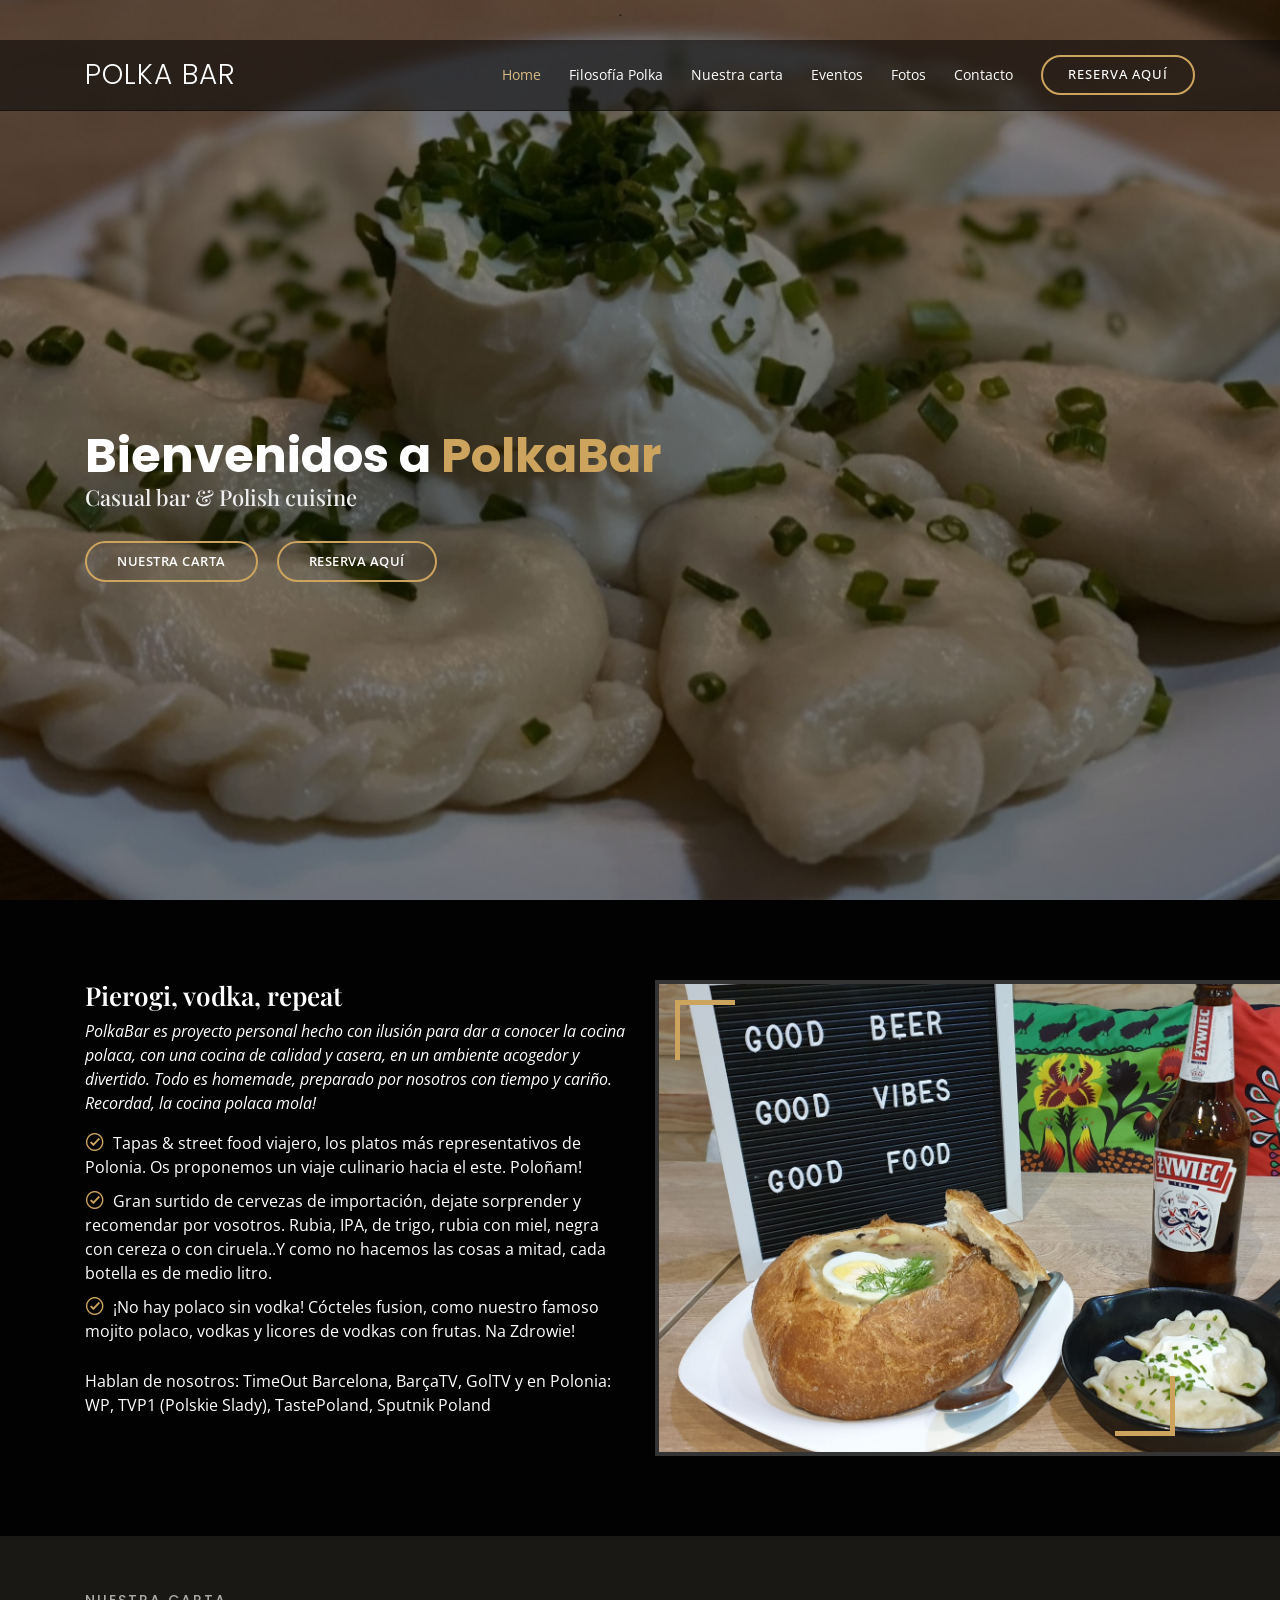
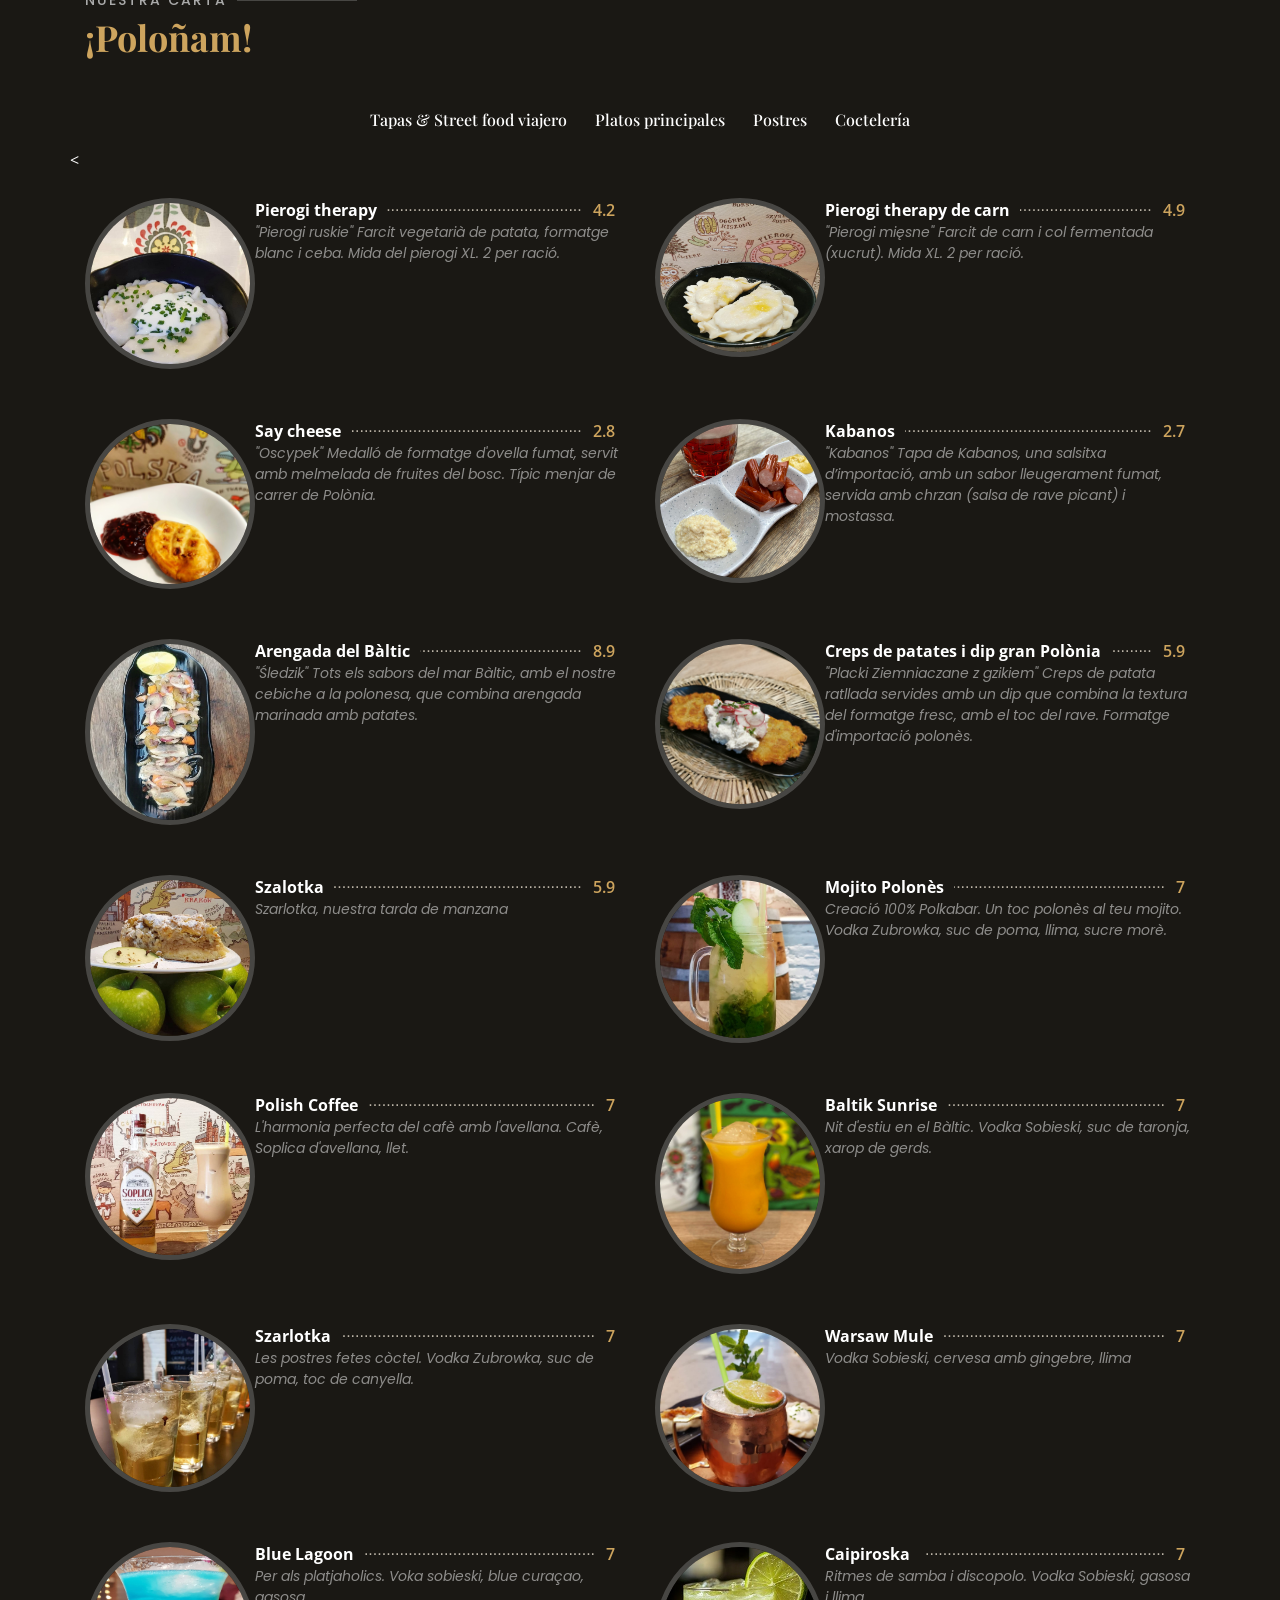
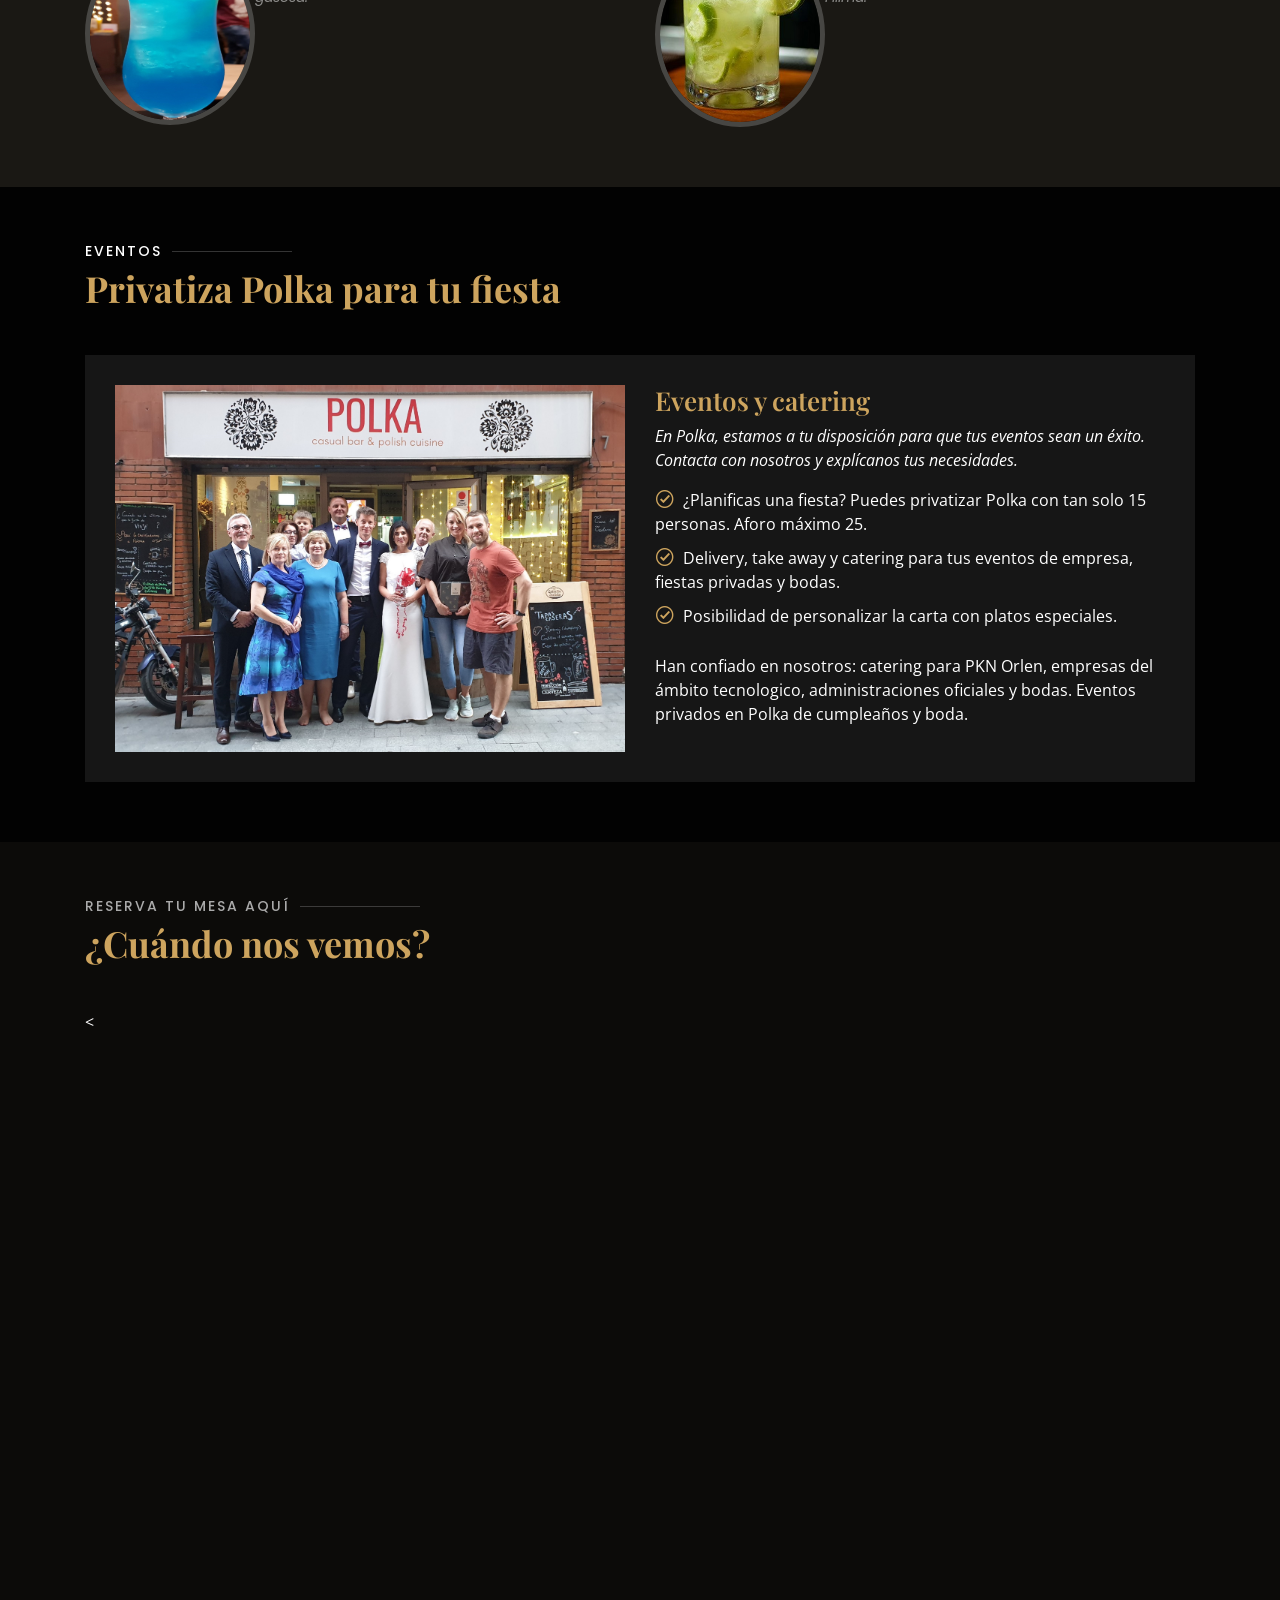
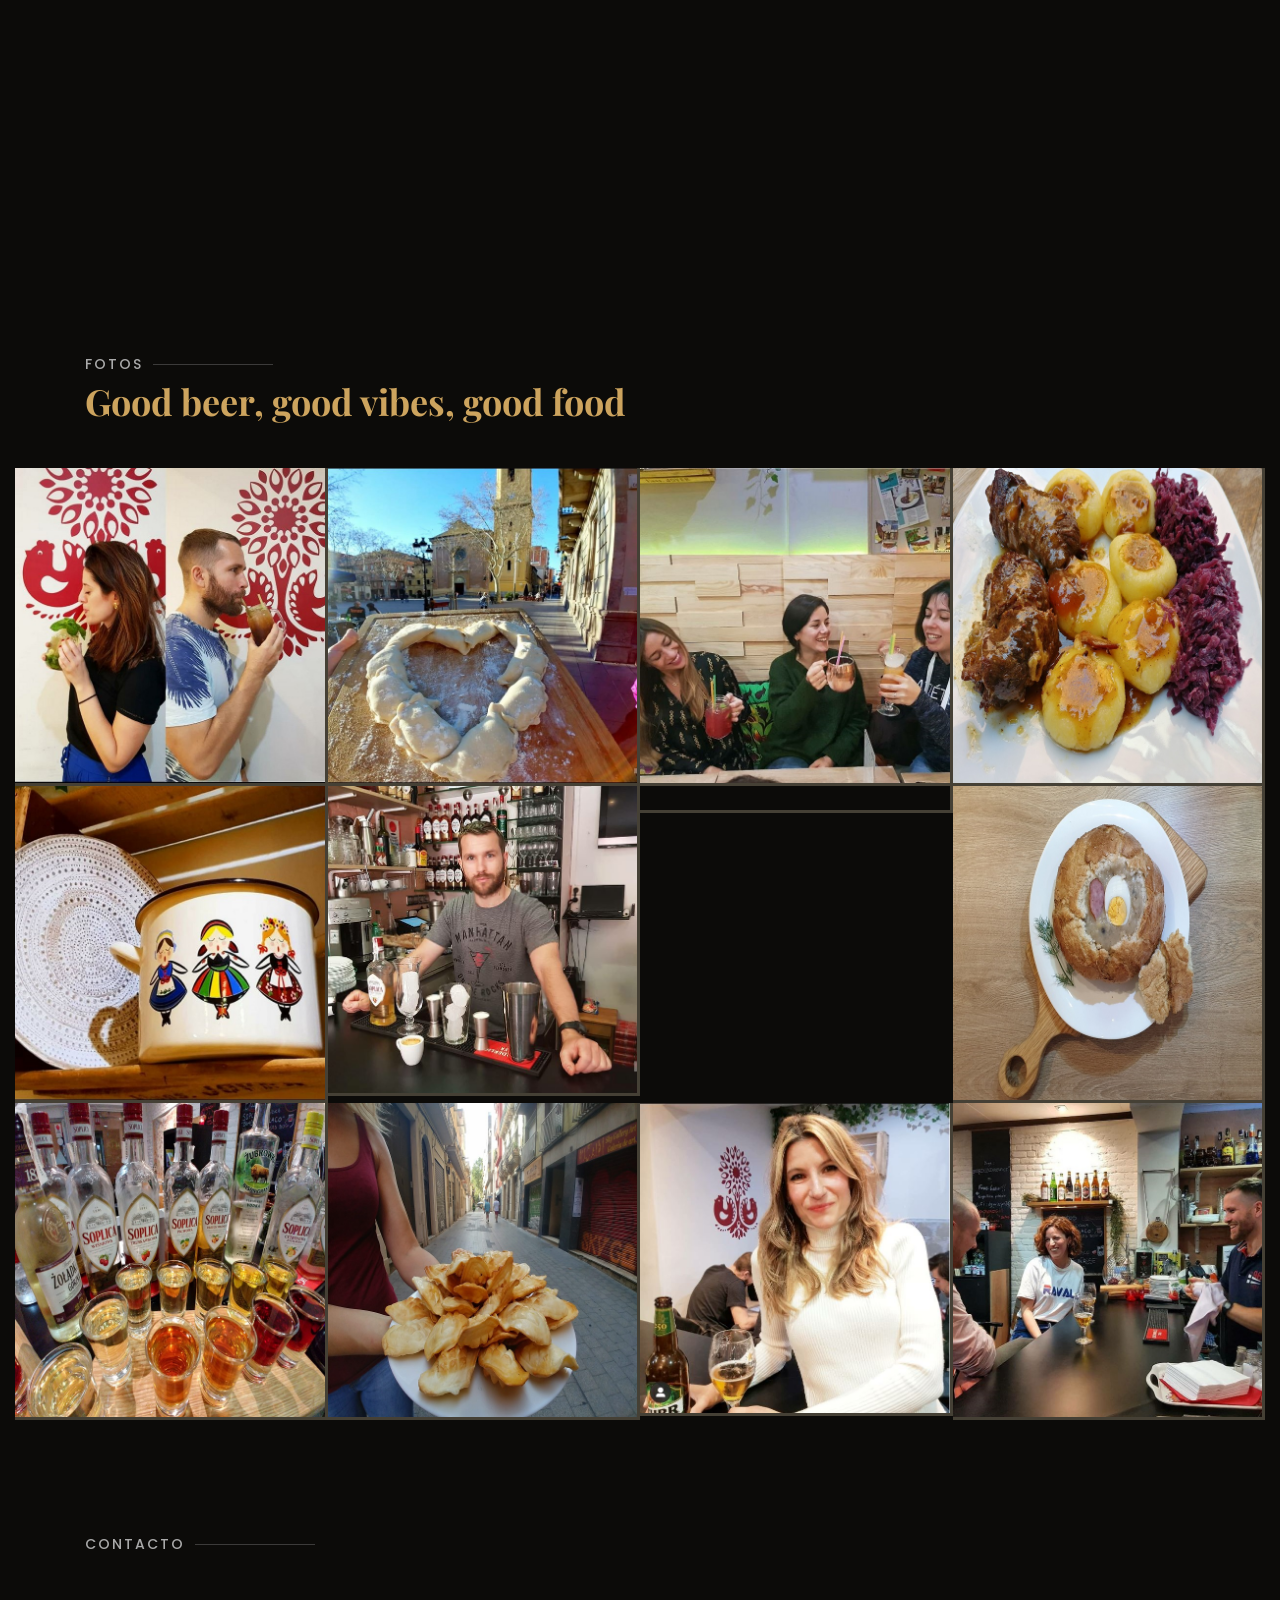
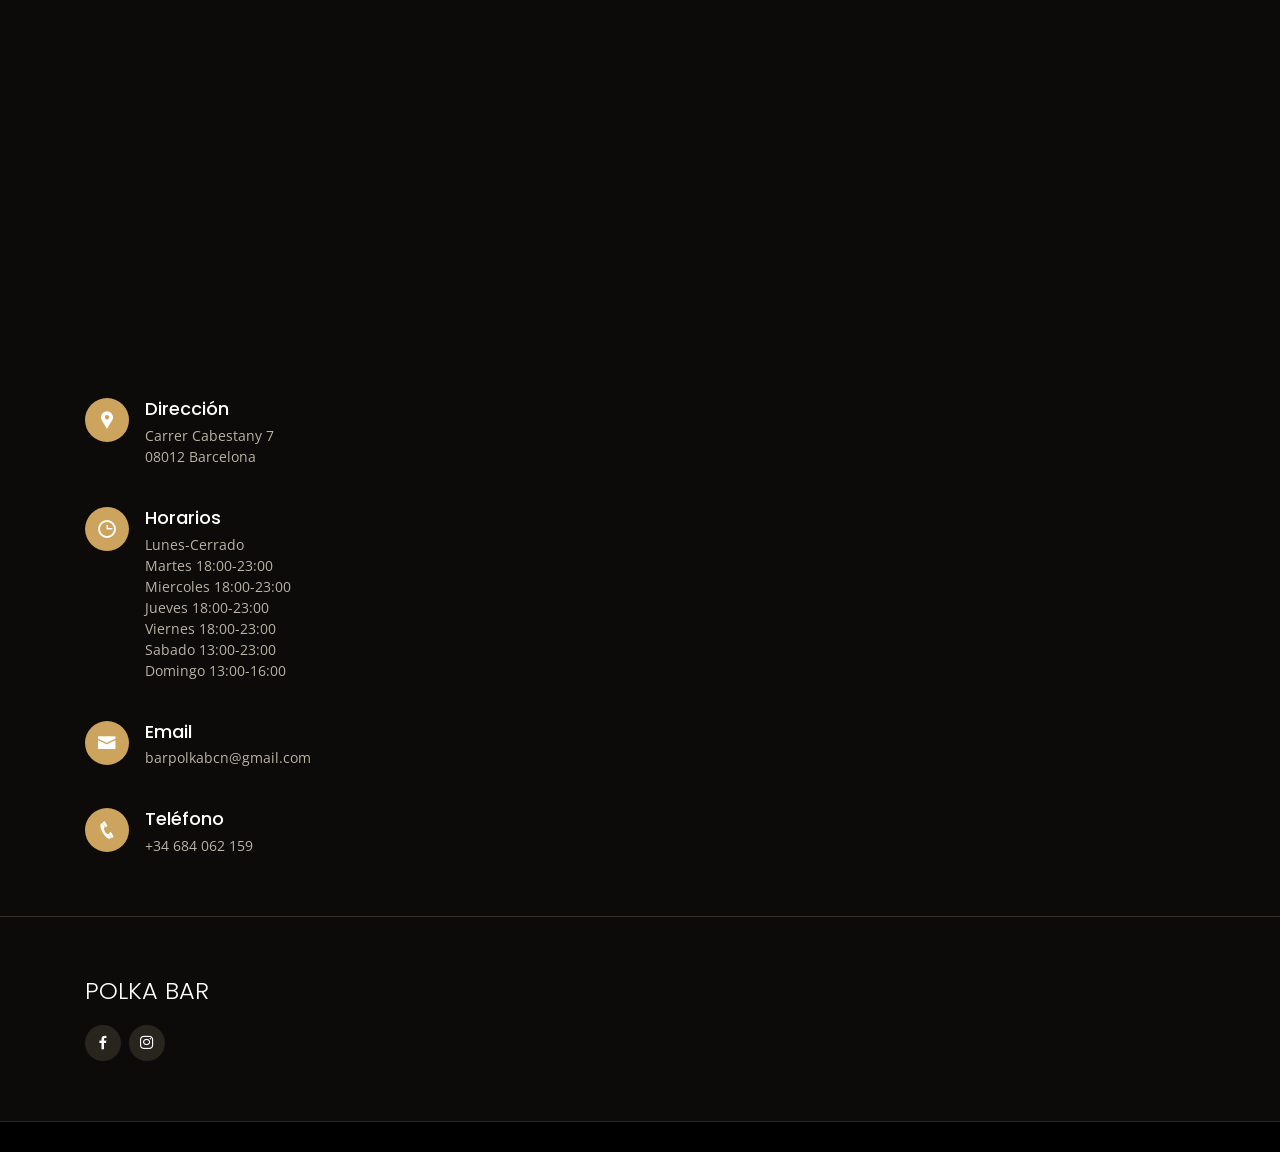
==== commit 63fdcce3: "Update index.html" ====
--- a/indexx.html
+++ b/indexx.html
@@ -217,75 +217,7 @@
 		  
 		  
 		
-          <div class="col-lg-6 menu-item filter-salads">
-            <img src="assets/img/menu/placek.jpg" class="menu-img" alt="">
-            <div class="menu-content">
-              <a href="#">Gulash del bandoler</a><span>15.9</span>
-            </div>
-            <div class="menu-ingredients">
-              "Placek po Węgiersku / placek w po zbójnicku " El nostre goulash - un estofat tradicional fet a base de vedella i verdures. Servit sobre una base de crep de patata. Una combinació ideal. També conegut com a crep a l'hongaresa.
-            </div>
-          </div>
-
-          <div class="col-lg-6 menu-item filter-salads">
-            <img src="assets/img/menu/mielony.jpg" class="menu-img" alt="">
-            <div class="menu-content">
-              <a href="#">Filet polonès</a><span>10.9</span>
-            </div>
-            <div class="menu-ingredients">
-              "Kotlety mielone" Filet rus versió polonesa. Dues mandonguilles de vedella, servides amb puré de patata i la seva salsa a base de cogombre i anet.
-            </div>
-          </div>
-		 
-          <div class="col-lg-6 menu-item filter-salads">
-            <img src="assets/img/menu/salchicha.jpg" class="menu-img" alt="">
-            <div class="menu-content">
-              <a href="#">Kopernik was right</a><span>9.9</span>
-            </div>
-            <div class="menu-ingredients">
-              "Kiełbasa" Salsitxa d'importació servida amb puré de patates. Originari de Torun, així que possiblement era el plat preferit de Copèrnic. 
-            </div>
-          </div>
-		  
-          </div>
-          
-          <div class="col-lg-6 menu-item filter-salads">
-            <img src="assets/img/menu/golabek.jpg" class="menu-img" alt="">
-            <div class="menu-content">
-              <a href="#">El bon rotllo</a><span>10.9</span>
-            </div>
-            <div class="menu-ingredients">
-              "Gołąbek" El nostre rotllo! Rotllo de carn picada i arròs, tot cuinat i embolicat amb fulles de col. Servit amb puré de patata i salsa de tomàquet.
-            </div>
-          </div>
-
-          <div class="col-lg-6 menu-item filter-salads">
-            <img src="assets/img/menu/bigos.jpg" class="menu-img" alt="">
-            <div class="menu-content">
-              <a href="#">Sabors dels bosc</a><span>12.9</span>
-            </div>
-            <div class="menu-ingredients">
-              El bigos, estofat de col fermentada. Conté tots els sabors del bosc: Bolets, carn i prunes. El plat nacional de Polònia.
-            </div>
-          </div>
-		  <div class="col-lg-6 menu-item filter-salads">
-            <img src="assets/img/menu/Beer & Honey Zeberka.jpg" class="menu-img" alt="">
-            <div class="menu-content">
-              <a href="#">Beer & Honey</a><span>16.9</span>
-            </div>
-            <div class="menu-ingredients">
-              "Żeberka" Costelles de porc cuinades a baixa temperatura amb cervesa negra i mel.
-            </div>
-          </div>
-		 <div class="col-lg-6 menu-item filter-salads">
-            <img src="assets/img/menu/zurek.jpg" class="menu-img" alt="">
-            <div class="menu-content">
-              <a href="#">Sopa de temporada </a><span>13.9</span>
-            </div>
-            <div class="menu-ingredients">
-              "Żurek" Sopa blanca tradicional preparada a base de massa mare i embotits d'importació.
-            </div>
-          </div>
+         
 		  <div class="col-lg-6 menu-item filter-postres">
             <img src="assets/img/menu/szarlotka.jpg" class="menu-img" alt="">
             <div class="menu-content">
@@ -669,3 +601,4 @@
 
 </html>
 
+
